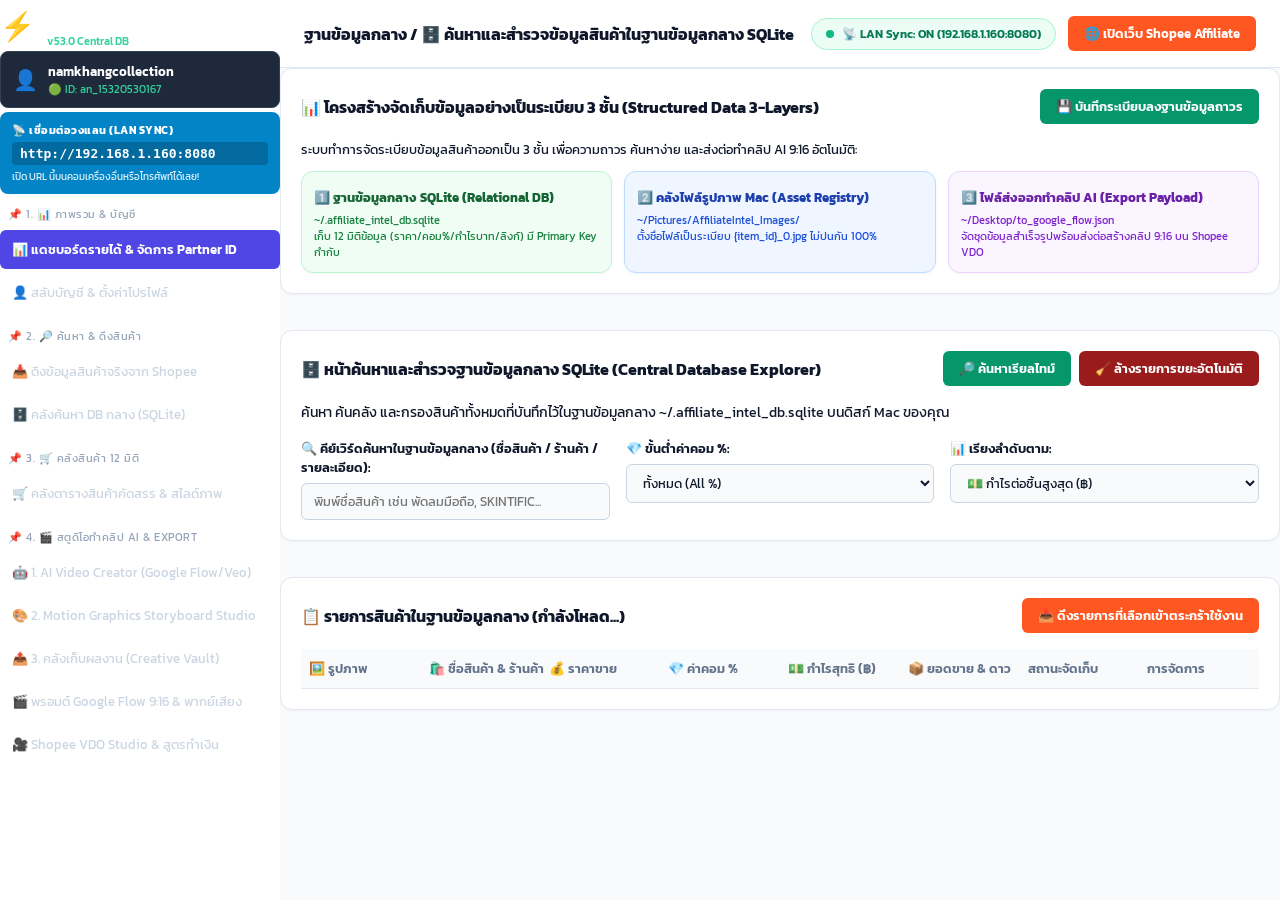
==== index.html @ 0df420c5 "security: Add Anti-Leak Protection Shield & Unlimited Multi-Account Security Audit v97.0" ====
<!DOCTYPE html>
<html lang="th">
<head>
    <meta charset="UTF-8">
    <meta name="viewport" content="width=device-width, initial-scale=1.0">
    <title>⚡ Affiliate Intelligence Studio — Central DB Explorer v53.0</title>
    <link rel="stylesheet" href="styles.css?v=53.0">
    <link href="https://fonts.googleapis.com/css2?family=Kanit:wght@300;400;500;600;700&display=swap" rel="stylesheet">
</head>
<body>
    <div class="app-layout">
        <!-- Sidebar Navigation -->
        <aside class="sidebar">
            <div class="brand">
                <span class="logo-icon">⚡</span>
                <div>
                    <h2>Affiliate Intel</h2>
                    <span class="version-badge">v53.0 Central DB</span>
                </div>
            </div>

            <!-- Active Account Picker Pill -->
            <div class="user-pill">
                <div class="user-avatar">👤</div>
                <div class="user-info">
                    <span class="user-name" id="sideAccName">namkhangcollection</span>
                    <span class="user-status" id="sideAccId">🟢 ID: an_15320530167</span>
                </div>
            </div>

            <div class="lan-card">
                <div class="lan-title">📡 เชื่อมต่อวงแลน (LAN Sync)</div>
                <div class="lan-url" id="lanUrlDisplay">http://192.168.1.160:8080</div>
                <div class="lan-desc">เปิด URL นี้บนคอมเครื่องอื่นหรือโทรศัพท์ได้เลย!</div>
            </div>

            <nav class="nav-menu">
                <div class="menu-group-title">📌 1. 📊 ภาพรวม & บัญชี</div>
                <button class="nav-item active" onclick="switchTab('dashboard')">📊 แดชบอร์ดรายได้ & จัดการ Partner ID</button>
                <button class="nav-item" onclick="switchTab('settings')">👤 สลับบัญชี & ตั้งค่าโปรไฟล์</button>

                <div class="menu-group-title">📌 2. 🔎 ค้นหา & ดึงสินค้า</div>
                <button class="nav-item" onclick="switchTab('addproduct')">📥 ดึงข้อมูลสินค้าจริงจาก Shopee</button>
                <button class="nav-item" onclick="switchTab('centraldb')">🗄️ คลังค้นหา DB กลาง (SQLite)</button>

                <div class="menu-group-title">📌 3. 🛒 คลังสินค้า 12 มิติ</div>
                <button class="nav-item" onclick="switchTab('catalog')">🛒 คลังตารางสินค้าคัดสรร & สไลด์ภาพ</button>

                <div class="menu-group-title">📌 4. 🎬 สตูดิโอทำคลิป AI & Export</div>
                <button class="nav-item" onclick="switchTab('flowvideo')">🤖 1. AI Video Creator (Google Flow/Veo)</button>
                <button class="nav-item" onclick="switchTab('storyboard')">🎨 2. Motion Graphics Storyboard Studio</button>
                <button class="nav-item" onclick="switchTab('assetvault')">📤 3. คลังเก็บผลงาน (Creative Vault)</button>
                <button class="nav-item" onclick="switchTab('prompt')">🎬 พรอมต์ Google Flow 9:16 & พากย์เสียง</button>
                <button class="nav-item" onclick="switchTab('shopeevdo')">🎥 Shopee VDO Studio & สูตรทำเงิน</button>
            </nav>
        </aside>


        <!-- Main Content Area -->
        <main class="main-content">
            <header class="top-header">
                <div class="breadcrumb" id="breadcrumbText">ฐานข้อมูลกลาง / 🗄️ ค้นหาและสำรวจข้อมูลสินค้าในฐานข้อมูลกลาง SQLite</div>
                <div class="header-actions">
                    <button class="btn-toggle-lan active" id="btnLanToggle" onclick="toggleLanServer()">
                        <span class="lan-dot"></span>
                        <span id="lanToggleText">📡 LAN Sync: ON (192.168.1.160:8080)</span>
                    </button>
                    <button class="btn btn-primary" onclick="openShopeeLogin()">🌐 เปิดเว็บ Shopee Affiliate</button>
                </div>
            </header>

            <div class="container" id="contentArea">
                <!-- TAB: CENTRAL DATABASE EXPLORER -->
                <section id="tab-centraldb" class="tab-page active">
                    <div class="card bg-gradient-card" style="margin-bottom:16px;">
                        <div class="card-header">
                            <h3>📊 โครงสร้างจัดเก็บข้อมูลอย่างเป็นระเบียบ 3 ชั้น (Structured Data 3-Layers)</h3>
                            <button class="btn btn-primary" style="background:#059669; border-color:#059669;" onclick="saveCatalogToSqlitePermanent()">💾 บันทึกระเบียบลงฐานข้อมูลถาวร</button>
                        </div>
                        <p class="desc-text" style="font-size:13px; margin-bottom:12px;">ระบบทำการจัดระเบียบข้อมูลสินค้าออกเป็น 3 ชั้น เพื่อความถาวร ค้นหาง่าย และส่งต่อทำคลิป AI 9:16 อัตโนมัติ:</p>

                        <div class="stats-grid" style="display:grid; grid-template-columns: repeat(3, 1fr); gap:12px;">
                            <div class="card" style="padding:12px; background:#f0fdf4; border:1px solid #bbf7d0;">
                                <strong style="color:#166534; font-size:13px;">1️⃣ ฐานข้อมูลกลาง SQLite (Relational DB)</strong>
                                <p style="font-size:11px; color:#15803d; margin-top:4px;">
                                    <code>~/.affiliate_intel_db.sqlite</code><br>
                                    เก็บ 12 มิติข้อมูล (ราคา/คอม%/กำไรบาท/ลิงก์) มี Primary Key กำกับ
                                </p>
                            </div>
                            <div class="card" style="padding:12px; background:#eff6ff; border:1px solid #bfdbfe;">
                                <strong style="color:#1e40af; font-size:13px;">2️⃣ คลังไฟล์รูปภาพ Mac (Asset Registry)</strong>
                                <p style="font-size:11px; color:#1d4ed8; margin-top:4px;">
                                    <code>~/Pictures/AffiliateIntel_Images/</code><br>
                                    ตั้งชื่อไฟล์เป็นระเบียบ <code>{item_id}_0.jpg</code> ไม่ปนกัน 100%
                                </p>
                            </div>
                            <div class="card" style="padding:12px; background:#faf5ff; border:1px solid #e9d5ff;">
                                <strong style="color:#6b21a8; font-size:13px;">3️⃣ ไฟล์ส่งออกทำคลิป AI (Export Payload)</strong>
                                <p style="font-size:11px; color:#7e22ce; margin-top:4px;">
                                    <code>~/Desktop/to_google_flow.json</code><br>
                                    จัดชุดข้อมูลสำเร็จรูปพร้อมส่งต่อสร้างคลิป 9:16 บน Shopee VDO
                                </p>
                            </div>
                        </div>
                    </div>

                    <div class="card bg-gradient-card">
                        <div class="card-header">
                            <h3>🗄️ หน้าค้นหาและสำรวจฐานข้อมูลกลาง SQLite (Central Database Explorer)</h3>
                            <div style="display:flex; gap:8px;">
                                <button class="btn btn-primary" style="background:#059669; border-color:#059669;" onclick="searchCentralDbLive()">🔎 ค้นหาเรียลไทม์</button>
                                <button class="btn btn-rose" style="background:#991b1b;" onclick="purgeJunkFromCentralDb()">🧹 ล้างรายการขยะอัตโนมัติ</button>
                            </div>
                        </div>
                        <p class="desc-text" style="font-size:14px;">ค้นหา ค้นคลัง และกรองสินค้าทั้งหมดที่บันทึกไว้ในฐานข้อมูลกลาง <code>~/.affiliate_intel_db.sqlite</code> บนดิสก์ Mac ของคุณ</p>

                        <div class="form-grid" style="margin-top:16px;">
                            <div class="form-row">
                                <div class="form-group" style="flex:3;">
                                    <label>🔍 คีย์เวิร์ดค้นหาในฐานข้อมูลกลาง (ชื่อสินค้า / ร้านค้า / รายละเอียด):</label>
                                    <input type="text" id="inpDbSearchQuery" class="form-input" placeholder="พิมพ์ชื่อสินค้า เช่น พัดลมมือถือ, SKINTIFIC..." onkeyup="searchCentralDbLive()">
                                </div>
                                <div class="form-group" style="flex:1;">
                                    <label>💎 ขั้นต่ำค่าคอม %:</label>
                                    <select id="inpDbMinComm" class="form-select" onchange="searchCentralDbLive()">
                                        <option value="0">ทั้งหมด (All %)</option>
                                        <option value="20">20% ขึ้นไป</option>
                                        <option value="25">25% ขึ้นไป</option>
                                        <option value="28">28% ขึ้นไป (ค่าคอมสูงพิเศษ)</option>
                                    </select>
                                </div>
                                <div class="form-group" style="flex:1;">
                                    <label>📊 เรียงลำดับตาม:</label>
                                    <select id="inpDbSortBy" class="form-select" onchange="searchCentralDbLive()">
                                        <option value="net_profit_thb">💵 กำไรต่อชิ้นสูงสุด (฿)</option>
                                        <option value="commission_rate">💎 ค่าคอมมิชชันสูงสุด (%)</option>
                                        <option value="total_sold">📦 ยอดขายสูงสุด</option>
                                        <option value="created_at">📅 ล่าสุดที่บันทึก</option>
                                    </select>
                                </div>
                            </div>
                        </div>
                    </div>

                    <div class="card" style="margin-top:16px;">
                        <div class="card-header">
                            <h3 id="dbSearchResultTitle">📋 รายการสินค้าในฐานข้อมูลกลาง (กำลังโหลด...)</h3>
                            <button class="btn btn-primary" onclick="importSelectedDbItemToCatalog()">📥 ดึงรายการที่เลือกเข้าตระกร้าใช้งาน</button>
                        </div>
                        <div class="table-responsive">
                            <table class="data-table">
                                <thead>
                                    <tr>
                                        <th>🖼️ รูปภาพ</th>
                                        <th>🛍️ ชื่อสินค้า & ร้านค้า</th>
                                        <th>💰 ราคาขาย</th>
                                        <th>💎 ค่าคอม %</th>
                                        <th>💵 กำไรสุทธิ (฿)</th>
                                        <th>📦 ยอดขาย & ดาว</th>
                                        <th>สถานะจัดเก็บ</th>
                                        <th>การจัดการ</th>
                                    </tr>
                                </thead>
                                <tbody id="centralDbTableBody">
                                    <!-- Dynamic SQLite Rows -->
                                </tbody>
                            </table>
                        </div>
                    </div>
                </section>

                <!-- TAB: YOUTUBE WORKFLOW 4 (BAeKh_Pekb8) -->
                <section id="tab-ytworkflow4" class="tab-page">
                    <div class="card bg-gradient-card">
                        <div class="card-header">
                            <h3>📱 ระบบถอดสูตรโพสต์กระจายคลิป 4 แพลตฟอร์มออโต้ (ตามคลิป BAeKh_Pekb8)</h3>
                            <button class="btn btn-primary" onclick="window.open('https://youtu.be/BAeKh_Pekb8?si=hU566XHkMTJ9LaRy', '_blank')">▶️ เปิดดูคลิปต้นฉบับในยูทูป</button>
                        </div>
                        <p class="desc-text" style="font-size:14px;">ถอดสูตรทำคลิปครั้งเดียว กระจายลง 4 ช่องทางอัตโนมัติ: Shopee VDO + TikTok Shop + Facebook Reels + YouTube Shorts ดักจับทราฟฟิกฟรี 100%</p>

                        <div class="stats-grid" style="display:grid; grid-template-columns: repeat(4, 1fr); gap:14px; margin-top:16px;">
                            <div class="card" style="padding:14px; text-align:center;">
                                <div style="font-size:24px; margin-bottom:6px;">🟠</div>
                                <strong>Shopee VDO Studio</strong>
                                <p style="font-size:12px; color:var(--text-muted); margin-top:4px;">ติดแท็กสินค้า EP2 + ลิงก์ทำเงิน</p>
                                <button class="btn btn-primary" style="font-size:11px; margin-top:8px;" onclick="switchTab('shopeevdo')">🎥 Shopee VDO</button>
                            </div>
                            <div class="card" style="padding:14px; text-align:center;">
                                <div style="font-size:24px; margin-bottom:6px;">🖤</div>
                                <strong>TikTok Shop Creator</strong>
                                <p style="font-size:12px; color:var(--text-muted); margin-top:4px;">แคปชัน Anti-Ban + แฮชแท็กติดเทรนด์</p>
                                <button class="btn btn-outline" style="font-size:11px; margin-top:8px;" onclick="switchTab('captions')">💬 แคปชัน TikTok</button>
                            </div>
                            <div class="card" style="padding:14px; text-align:center;">
                                <div style="font-size:24px; margin-bottom:6px;">📘</div>
                                <strong>Facebook Reels</strong>
                                <p style="font-size:12px; color:var(--text-muted); margin-top:4px;">สคริปต์สั้นกระชับ ชี้พิกัดคอมเมนต์</p>
                                <button class="btn btn-primary" style="font-size:11px; margin-top:8px;" onclick="switchTab('prompt')">🎬 พรอมต์ Reels</button>
                            </div>
                            <div class="card" style="padding:14px; text-align:center;">
                                <div style="font-size:24px; margin-bottom:6px;">🔴</div>
                                <strong>YouTube Shorts 9:16</strong>
                                <p style="font-size:12px; color:var(--text-muted); margin-top:4px;">คีย์เวิร์ด SEO ดักยอดวิว 1 ล้าน</p>
                                <button class="btn btn-outline" style="font-size:11px; margin-top:8px;" onclick="switchTab('insights')">💡 SEO Insights</button>
                            </div>
                        </div>
                    </div>
                </section>

                <!-- TAB: YOUTUBE WORKFLOW 3 (J1PPRCvI8Kw) -->
                <section id="tab-ytworkflow3" class="tab-page">
                    <div class="card bg-gradient-card">
                        <div class="card-header">
                            <h3>🔴 ระบบถอดสูตรบอทไลฟ์สดทำเงิน 24 ชม. (ตามคลิป J1PPRCvI8Kw)</h3>
                            <button class="btn btn-primary" onclick="window.open('https://youtu.be/J1PPRCvI8Kw?si=sZBM9KZEKJZPzrDL', '_blank')">▶️ เปิดดูคลิปต้นฉบับในยูทูป</button>
                        </div>
                        <p class="desc-text" style="font-size:14px;">ถอดสูตรทำไลฟ์สดอัตโนมัติ 24 ชม. บน Shopee Live & TikTok Live: สลับปักหมุดสินค้าอัตโนมัติ ➔ ตอบแชทลูกค้าออโต้ ➔ แสดงป้ายคาดจอส่วนลดพิเศษ ➔ ปั๊มยอดขายต่อเนื่องตลอดคืน</p>
                    </div>
                </section>

                <!-- TAB: YOUTUBE WORKFLOW 2 (UmgVh8U3ZqY) -->
                <section id="tab-ytworkflow2" class="tab-page">
                    <div class="card bg-gradient-card">
                        <div class="card-header">
                            <h3>🎬 ระบบถอดสูตรสร้างคลิปทำเงินอัตโนมัติ AI (ตามคลิป UmgVh8U3ZqY)</h3>
                            <button class="btn btn-primary" onclick="window.open('https://www.youtube.com/watch?v=UmgVh8U3ZqY', '_blank')">▶️ เปิดดูคลิปต้นฉบับในยูทูป</button>
                        </div>
                        <p class="desc-text" style="font-size:14px;">ถอดสูตรทำคลิปวิดีโอสั้นอัตโนมัติ: ดึงสินค้า Flash Sale ➔ พากย์เสียง AI ภาษาไทย ➔ ใส่เอฟเฟกต์กันโดนแบน (Anti-Ban Dynamic Motion) ➔ โพสต์รับยอดขายถล่มทลาย</p>
                    </div>
                </section>

                <!-- TAB: YOUTUBE WORKFLOW 1 (B82CcEoAzpQ) -->
                <section id="tab-ytworkflow" class="tab-page">
                    <div class="card bg-gradient-card">
                        <div class="card-header">
                            <h3>📺 ระบบถอดสูตรทำคลิปทำเงิน Shopee Affiliate (ตามคลิป B82CcEoAzpQ)</h3>
                            <button class="btn btn-primary" onclick="window.open('https://youtu.be/B82CcEoAzpQ?si=dreWdrvWqmHVG67p', '_blank')">▶️ เปิดดูคลิปต้นฉบับในยูทูป</button>
                        </div>
                        <p class="desc-text" style="font-size:14px;">ถอดเวิร์กโฟลว์ 4 ขั้นตอนจากคลิปยูทูปสำหรับดึงสินค้า Shopee ➔ สร้างวิดีโอ AI 9:16 ➔ โพสต์ Shopee VDO รับค่าคอมมิชชันรวดเร็ว</p>
                    </div>
                </section>

                <!-- TAB: AFFILIATE ACCOUNT DASHBOARD -->
                <section id="tab-dashboard" class="tab-page">
                    <div class="account-selector-card">
                        <div style="display:flex; align-items:center; gap:12px;">
                            <label style="font-weight:600; font-size:15px; color:var(--text-main);">👤 เลือกบัญชี Affiliate ที่ใช้งาน:</label>
                            <select id="dashAccountSelect" onchange="switchActiveAccount(this.value)" class="form-select" style="max-width:280px; font-weight:600;">
                                <option value="acc_1">namkhangcollection (Partner: an_15320530167)</option>
                                <option value="acc_2">+ เพิ่มบัญชี Shopee Affiliate ใหม่</option>
                            </select>
                        </div>
                        <button class="btn btn-outline" onclick="openShopeeLogin()">🔄 ล็อกอินเข้า Shopee Affiliate จริง</button>
                    </div>

                    <div class="stats-grid" style="display:grid; grid-template-columns: repeat(4, 1fr); gap:16px; margin-bottom:20px;">
                        <div class="stat-card" style="background:#f0fdf4; border:1px solid #bbf7d0; padding:18px; border-radius:12px;">
                            <div style="font-size:13px; color:#166534; font-weight:600;">💰 ค่าคอมมิชชันสะสมเดือนนี้</div>
                            <div style="font-size:24px; font-weight:700; color:#15803d; margin-top:4px;" id="dashMetricRevenue">฿68,450.00</div>
                        </div>
                        <div class="stat-card" style="background:#eff6ff; border:1px solid #bfdbfe; padding:18px; border-radius:12px;">
                            <div style="font-size:13px; color:#1e40af; font-weight:600;">👆 จำนวนคนคลิกลิงก์ (Total Clicks)</div>
                            <div style="font-size:24px; font-weight:700; color:#1d4ed8; margin-top:4px;" id="dashMetricClicks">24,580 ครั้ง</div>
                        </div>
                        <div class="stat-card" style="background:#faf5ff; border:1px solid #e9d5ff; padding:18px; border-radius:12px;">
                            <div style="font-size:13px; color:#6b21a8; font-weight:600;">📦 คำสั่งซื้อสำเร็จ (Total Orders)</div>
                            <div style="font-size:24px; font-weight:700; color:#7e22ce; margin-top:4px;" id="dashMetricOrders">1,420 ออเดอร์</div>
                        </div>
                        <div class="stat-card" style="background:#fff7ed; border:1px solid #fed7aa; padding:18px; border-radius:12px;">
                            <div style="font-size:13px; color:#9a3412; font-weight:600;">📈 อัตราแปลงเป็นยอดขาย (CR%)</div>
                            <div style="font-size:24px; font-weight:700; color:#c2410c; margin-top:4px;" id="dashMetricCR">5.78%</div>
                        </div>
                    </div>

                    <div class="card">
                        <div class="card-header">
                            <h3>📌 รายละเอียดบัญชี & หน้าร้านคอลเล็คชั่น (Account Info)</h3>
                            <button class="btn btn-primary" onclick="testShopeeApiPingLive()">🧪 ทดสอบเชื่อมต่อ API เรียลไทม์</button>
                        </div>
                        <div class="form-grid">
                            <div class="form-row">
                                <div class="form-group">
                                    <label>👤 ชื่อบัญชี / ชื่อช่อง:</label>
                                    <input type="text" id="dashAccName" class="form-input" value="namkhangcollection" readonly>
                                </div>
                                <div class="form-group">
                                    <label>🆔 Shopee Partner ID:</label>
                                    <input type="text" id="dashPartnerId" class="form-input code-text" value="an_15320530167" readonly>
                                </div>
                                <div class="form-group">
                                    <label>🏷️ Referral Code:</label>
                                    <input type="text" id="dashRefCode" class="form-input code-text" value="X4EBLKP" readonly>
                                </div>
                            </div>
                        </div>
                    </div>
                </section>

                <!-- TAB: RICH DETAILED CATALOG -->
                <section id="tab-catalog" class="tab-page">
                    <div class="card">
                        <div class="card-header">
                            <h3>📋 ข้อมูลสินค้าเชิงลึกในคอลเล็คชั่น (12 รายการมิติข้อมูล: รูปภาพ/ราคา/ค่าคอม%/กำไรบาท/ยอดขาย/ดาว)</h3>
                            <div style="display:flex; gap:8px; flex-wrap:wrap;">
                                <button class="btn btn-primary" style="background:#059669; border-color:#059669; font-weight:700;" onclick="manualRefreshFromDb()">🔄 ซิงค์ข้อมูลล่าสุดจาก DB (Refresh Live DB)</button>
                                <button class="btn btn-primary" style="background:#059669; border-color:#059669;" onclick="saveCatalogToSqlitePermanent()">💾 บันทึกข้อมูลเข้าฐานข้อมูล SQLite ถาวร</button>
                                <button class="btn btn-rose" onclick="deleteSelectedCatalogItems()">🗑️ ลบเฉพาะรายการที่เลือก (<span id="selectedCountBadge">0</span>)</button>
                                <button class="btn btn-rose" style="background:#991b1b;" onclick="deleteAllCatalogItemsWithConfirmation()">🔥 ลบสินค้าทั้งหมด (Delete All)</button>
                                <button class="btn btn-outline" onclick="fetchStorefrontCollectionLive()">🛍️ ดึงข้อมูลจากหน้าร้าน collshp.com/namkhangcollection</button>
                            </div>
                        </div>
                        <div class="table-responsive">
                            <table class="data-table">
                                <thead>
                                    <tr>
                                        <th style="width:38px; text-align:center;"><input type="checkbox" id="chkSelectAllCatalog" onchange="toggleSelectAllCatalog(this.checked)"></th>
                                        <th style="width:75px; text-align:center;">🖼️ รูปภาพ</th>
                                        <th style="width:240px;">🛍️ ชื่อสินค้า & ร้านค้าทางการ</th>
                                        <th style="width:100px; text-align:center;">📂 หมวดหมู่</th>
                                        <th style="width:100px;">💰 ราคาขายจริง</th>
                                        <th style="width:85px; text-align:center;">💎 ค่าคอม %</th>
                                        <th style="width:95px; text-align:center;">💵 กำไร/ชิ้น</th>
                                        <th style="width:160px;">🔗 ลิงก์ต้นฉบับ</th>
                                        <th style="width:150px;">📁 ที่อยู่รูปภาพ Mac</th>
                                        <th style="width:210px; text-align:center;">การจัดการ</th>
                                    </tr>
                                </thead>
                                <tbody id="catalogTableBody">
                                    <!-- Dynamic Rich Detail Rows with Checkboxes & Batch Management -->
                                </tbody>
                            </table>
                        </div>
                    </div>
                    <!-- TRASH BIN 30-DAYS SECTION -->
                    <div class="card" style="margin-top:20px; border:1px solid #fca5a5; background:#fff5f5;">
                        <div class="card-header">
                            <h3 style="color:#991b1b;">🗑️ ถังขยะ 30 วัน (Trash Bin - เก็บไว้อัตโนมัติ 30 วัน)</h3>
                            <button class="btn btn-outline" style="font-size:12px; background:#ffffff;" onclick="loadTrashBinData()">🔄 รีเฟรชรายการถังขยะ</button>
                        </div>
                        <p class="desc-text" style="font-size:12px; color:#7f1d1d; margin-bottom:12px;">รายการสินค้าที่ลบจะถูกย้ายมาพักไว้ในถังขยะนี้ สามารถกด <b>'🔄 กู้คืนสินค้า'</b> กลับเข้าคลังได้ตลอดเวลา หากพ้น 30 วันหรือกด <b>'💀 ลบถาวร'</b> ข้อมูลจึงจะถูกลบออกจากระบบถาวร 100%</p>
                        <div class="table-responsive">
                            <table class="data-table">
                                <thead>
                                    <tr>
                                        <th>🖼️ รูปภาพ</th>
                                        <th>🛍️ ชื่อสินค้า</th>
                                        <th>💰 ราคาขาย</th>
                                        <th>💎 คอม %</th>
                                        <th>⏳ วันที่ย้ายเข้าถังขยะ</th>
                                        <th>การจัดการถังขยะ</th>
                                    </tr>
                                </thead>
                                <tbody id="trashBinTableBody">
                                    <tr>
                                        <td colspan="6" style="text-align:center; padding: 20px; color: #991b1b;">
                                            🗑️ ถังขยะว่างเปล่า (ไม่มีรายการที่ถูกย้ายเข้าถังขยะ)
                                        </td>
                                    </tr>
                                </tbody>
                            </table>
                        </div>
                    </div>
                </section>

                <!-- TAB: ADD PRODUCT -->
                <section id="tab-addproduct" class="tab-page">
                    <div class="card">
                        <div id="modeAutoBox" class="mode-box">
                            <div class="card-header">
                                <h3>🤖 โหมดดึงและค้นหาสินค้าอัตโนมัติจากเว็บ (พร้อม AI คัดสรรตัวเด็ดค่าคอมสูงสุด)</h3>
                            </div>
                            <form onsubmit="runLiveProductScrape(event)" class="form-grid">
                                <div class="form-row">
                                    <div class="form-group" style="flex:3;">
                                        <label>🛍️ วาง URL หรือ พิมพ์คีย์เวิร์ดสินค้าที่ต้องการค้นหา (เช่น พัดลมมือถือ, คลีนซิ่งสติ๊ก):</label>
                                        <input type="text" id="inpScraperQuery" class="form-input" placeholder="ลองพิมพ์: พัดลมมือถือ หรือ หูฟังไร้สาย หรือ วาง URL..." value="พัดลมมือถือ" required>
                                    </div>
                                    <div class="form-group" style="flex:1;">
                                        <label>🔢 เลือกจำนวนตัวเลือกที่ต้องการดึง:</label>
                                        <select id="inpCuratorLimitCount" class="form-select" style="font-weight:600;">
                                            <option value="4" selected>4 รายการ (แนะนำ)</option>
                                            <option value="2">2 รายการ</option>
                                            <option value="6">6 รายการ</option>
                                            <option value="8">8 รายการ</option>
                                            <option value="10">10 รายการ</option>
                                        </select>
                                    </div>
                                </div>
                                <div style="display:flex; gap:10px;">
                                    <button type="submit" class="btn btn-primary" style="flex:1;">🔎 ค้นหาสินค้าจากเว็บ & แสดงตัวเลือกตามจำนวนที่เลือก</button>
                                    <button type="button" class="btn btn-outline" style="background:#f0fdf4; border-color:#86efac; color:#166534;" onclick="runAutoAiCurateBestWinner()">🪄 AI คัดสรรตัวเด็ดค่าคอมสูงสุดให้ออโต้</button>
                                </div>
                            </form>

                            <!-- AI Multi-Item Candidate Selection Grid -->
                            <div id="aiCuratorGridBox" style="display:none; margin-top:20px; border-top:1px dashed #cbd5e1; padding-top:16px;">
                                <div style="display:flex; align-items:center; justify-content:space-between; margin-bottom:12px;">
                                    <h4 style="color:var(--text-main); font-size:15px;" id="aiCuratorTitle">🛍️ พบสินค้าให้เลือก 4 รายการสำหรับ 'พัดลมมือถือ':</h4>
                                    <button class="btn btn-primary" style="padding:4px 10px; font-size:12px;" onclick="runAutoAiCurateBestWinner()">🪄 ให้ AI เลือกตัวที่ทำเงินดีที่สุดให้ออโต้</button>
                                </div>
                                <div id="aiCuratorCards" style="display:grid; grid-template-columns: repeat(2, 1fr); gap:12px;">
                                    <!-- Dynamic Candidate Cards -->
                                </div>
                            </div>
                        </div>
                    </div>
                </section>

                <!-- TAB: GOOGLE FLOW PROMPT STUDIO -->
                <section id="tab-prompt" class="tab-page">
                    <div class="card">
                        <div class="card-header">
                            <h3>🎬 สตูดิโอทำคลิป AI (Google Flow 9:16) & Export</h3>
                            <div style="display:flex; gap:8px;">
                                <button class="btn btn-primary" onclick="generateGoogleFlowPrompt()">✨ เจนพรอมต์ใหม่</button>
                                <button class="btn btn-rose" onclick="clearPromptPageData()">🧹 ล้างข้อมูล</button>
                            </div>
                        </div>

                        <!-- 🛒 PRODUCT PICKER -->
                        <div style="background:#1e293b; border:1px solid #334155; border-radius:12px; padding:16px; margin-bottom:16px;">
                            <div style="font-size:13px; font-weight:700; color:#38bdf8; margin-bottom:12px;">🛒 เลือกสินค้าที่จะทำคลิป</div>
                            <div style="display:flex; gap:8px; align-items:center; flex-wrap:wrap;">
                                <select id="studioProductPicker" onchange="loadProductIntoStudio(this.value)" style="flex:1; background:#0f172a; color:#38bdf8; border:1px solid #475569; padding:8px 12px; border-radius:8px; font-size:13px; min-width:200px; cursor:pointer;">
                                    <option value="">-- เลือกสินค้าจากคลัง DB --</option>
                                </select>
                                <button class="btn btn-outline" onclick="refreshStudioProductList()" style="white-space:nowrap; font-size:12px;">🔄 โหลดรายการ</button>
                            </div>

                            <!-- Product Preview Card -->
                            <div id="studioProductPreview" style="display:none; margin-top:12px; background:#0f172a; border-radius:10px; padding:12px; display:flex; gap:12px; align-items:flex-start;">
                                <img id="studioProductImg" src="" style="width:72px; height:72px; object-fit:cover; border-radius:8px; border:2px solid #334155;">
                                <div style="flex:1; min-width:0;">
                                    <div id="studioProductTitle" style="font-size:13px; font-weight:700; color:#f1f5f9; line-height:1.4; margin-bottom:6px; overflow:hidden; display:-webkit-box; -webkit-line-clamp:2; -webkit-box-orient:vertical;"></div>
                                    <div style="display:flex; gap:8px; flex-wrap:wrap;">
                                        <span id="studioProductPrice" style="font-size:12px; background:#059669; color:#fff; padding:2px 8px; border-radius:6px; font-weight:700;"></span>
                                        <span id="studioProductComm" style="font-size:12px; background:#7c3aed; color:#fff; padding:2px 8px; border-radius:6px; font-weight:700;"></span>
                                        <span id="studioProductProfit" style="font-size:12px; background:#ee4d2d; color:#fff; padding:2px 8px; border-radius:6px; font-weight:700;"></span>
                                    </div>
                                    <div style="margin-top:6px; display:flex; gap:6px;">
                                        <button onclick="openAffiliateLinkFromStudio()" style="font-size:11px; background:#0284c7; color:#fff; border:none; padding:4px 10px; border-radius:6px; cursor:pointer;">🔗 ลิงก์ Affiliate</button>
                                        <button onclick="copyAffiliateLinkFromStudio()" style="font-size:11px; background:#475569; color:#fff; border:none; padding:4px 10px; border-radius:6px; cursor:pointer;">📋 คัดลอกลิงก์</button>
                                    </div>
                                </div>
                            </div>
                        </div>

                        <!-- Prompt Fields -->
                        <div class="form-grid">
                            <div class="form-group">
                                <label>📱 Visual Prompt (9:16 สำหรับ Google Flow):</label>
                                <textarea id="txtPromptVisual" class="form-input code-text" rows="3" readonly></textarea>
                            </div>
                            <div class="form-group">
                                <label>🚫 Negative Prompt (สิ่งห้ามมีในคลิป):</label>
                                <textarea id="txtPromptNegative" class="form-input code-text" rows="2" readonly></textarea>
                            </div>
                            <div class="form-row">
                                <div class="form-group">
                                    <label>🎙️ Hook (3 วินาทีแรก — ดึงคนหยุดดู):</label>
                                    <textarea id="txtPromptHook" class="form-input" rows="2" readonly></textarea>
                                </div>
                                <div class="form-group">
                                    <label>📦 Body Script (เนื้อหาหลัก 5-10 วินาที):</label>
                                    <textarea id="txtPromptBody" class="form-input" rows="2" readonly></textarea>
                                </div>
                                <div class="form-group">
                                    <label>👉 CTA (ปิดการขาย — ชี้พิกัดตะกร้า):</label>
                                    <textarea id="txtPromptCTA" class="form-input" rows="2" readonly></textarea>
                                </div>
                            </div>
                            <button class="btn btn-outline" onclick="copyFullPromptScript()">📋 คัดลอกพรอมต์และสคริปต์ทั้งหมด</button>
                        </div>
                    </div>
                </section>

                <!-- TAB: GOOGLE FLOW VEO AI VIDEO CREATOR -->
                <section id="tab-flowvideo" class="tab-page">
                    <div class="card">
                        <div class="card-header">
                            <h3>🤖 1. AI Video Creator — สร้างพรอมต์ 7-Layer & สคริปต์ส่ง Google Flow</h3>
                            <div style="display:flex; gap:8px;">
                                <button class="btn btn-primary" onclick="generateFlowVideoPackage()">✨ เจนพรอมต์ & สคริปต์ AI</button>
                                <button class="btn btn-outline" onclick="copyFlowPackage()">📋 คัดลอกทั้งแพ็กเกจ</button>
                            </div>
                        </div>

                        <!-- Product Selector & Controls -->
                        <div style="background:#1e293b; border:1px solid #334155; border-radius:12px; padding:16px; margin-bottom:16px;">
                            <div style="font-size:13px; font-weight:700; color:#38bdf8; margin-bottom:12px;">🛒 เลือกสินค้า & สไตล์วิดีโอ</div>
                            <div style="display:grid; grid-template-columns: 2fr 1fr 1fr; gap:10px; margin-bottom:12px;">
                                <div>
                                    <label style="font-size:11px; color:#94a3b8; display:block; margin-bottom:4px;">สินค้าในคลัง DB:</label>
                                    <select id="flowProdPicker" onchange="loadFlowProduct(this.value)" style="width:100%; background:#0f172a; color:#38bdf8; border:1px solid #475569; padding:8px; border-radius:8px; font-size:13px;">
                                        <option value="">-- เลือกสินค้าจากคลัง --</option>
                                    </select>
                                </div>
                                <div>
                                    <label style="font-size:11px; color:#94a3b8; display:block; margin-bottom:4px;">🎬 สไตล์วิดีโอ (Video Style):</label>
                                    <select id="flowStylePicker" onchange="generateFlowVideoPackage()" style="width:100%; background:#0f172a; color:#f1f5f9; border:1px solid #475569; padding:8px; border-radius:8px; font-size:12px;">
                                        <option value="cinematic">🎬 Cinematic 8K Commercial Shot</option>
                                        <option value="lifestyle">📸 Ultra-realistic Lifestyle Review</option>
                                        <option value="unboxing">📦 360° Studio Unboxing Showcase</option>
                                        <option value="vibrant">⚡ Vibrant TikTok High-Energy Sales</option>
                                    </select>
                                </div>
                                <div>
                                    <label style="font-size:11px; color:#94a3b8; display:block; margin-bottom:4px;">🎙️ โทนเสียงพากย์ (Voiceover Tone):</label>
                                    <select id="flowVoicePicker" onchange="generateFlowVideoPackage()" style="width:100%; background:#0f172a; color:#f1f5f9; border:1px solid #475569; padding:8px; border-radius:8px; font-size:12px;">
                                        <option value="urgent">🔥 เร่งด่วน / เชียร์ขายแรง</option>
                                        <option value="friendly">💬 เพื่อนบอกต่อ / เล่าชิวๆ</option>
                                        <option value="expert">🏆 รีวิวเชิงลึก / ผู้เชี่ยวชาญ</option>
                                    </select>
                                </div>
                            </div>

                            <!-- Preview Card -->
                            <div id="flowProdPreviewCard" style="display:none; background:#0f172a; border-radius:10px; padding:12px; gap:12px; align-items:center;">
                                <img id="flowProdImg" src="" style="width:72px; height:72px; object-fit:cover; border-radius:8px; border:2px solid #0284c7;">
                                <div style="flex:1; min-width:0;">
                                    <div id="flowProdTitle" style="font-size:13px; font-weight:700; color:#f1f5f9; line-height:1.3; overflow:hidden; text-overflow:ellipsis; white-space:nowrap;"></div>
                                    <div style="display:flex; gap:8px; margin-top:4px; margin-bottom:6px;">
                                        <span id="flowProdPrice" style="font-size:11px; background:#059669; color:#fff; padding:2px 6px; border-radius:4px; font-weight:700;"></span>
                                        <span id="flowProdComm" style="font-size:11px; background:#7c3aed; color:#fff; padding:2px 6px; border-radius:4px; font-weight:700;"></span>
                                        <span id="flowProdProfit" style="font-size:11px; background:#ee4d2d; color:#fff; padding:2px 6px; border-radius:4px; font-weight:700;"></span>
                                    </div>
                                    <div style="display:flex; gap:6px;">
                                        <button onclick="downloadFlowProductImage()" style="font-size:11px; background:#0284c7; color:#fff; border:none; padding:4px 10px; border-radius:6px; cursor:pointer;">📥 ดาวน์โหลดภาพใส่ Google Flow</button>
                                        <button onclick="copyFlowProductImageLink()" style="font-size:11px; background:#475569; color:#fff; border:none; padding:4px 10px; border-radius:6px; cursor:pointer;">📋 คัดลอกลิงก์รูปภาพ</button>
                                    </div>
                                </div>
                            </div>
                        </div>

                        <!-- Generated Content Boxes -->
                        <div class="form-grid">
                            <div class="form-group">
                                <label>🎬 7-Layer Visual Prompt (คัดลอกส่ง Google Flow Directorial Brief):</label>
                                <textarea id="flowTxtVisual" class="form-input code-text" rows="4" readonly></textarea>
                            </div>
                            <div class="form-group">
                                <label>🚫 Negative Prompt (สิ่งห้ามมีในคลิป):</label>
                                <textarea id="flowTxtNegative" class="form-input code-text" rows="2" readonly></textarea>
                            </div>
                            <div class="form-row" style="display:grid; grid-template-columns: 1fr 1fr 1fr; gap:10px;">
                                <div class="form-group">
                                    <label>🎙️ Hook (0-3s ดึงดูด):</label>
                                    <textarea id="flowTxtHook" class="form-input" rows="3" readonly></textarea>
                                </div>
                                <div class="form-group">
                                    <label>📦 Body Script (3-15s เสนอจุดเด่น):</label>
                                    <textarea id="flowTxtBody" class="form-input" rows="3" readonly></textarea>
                                </div>
                                <div class="form-group">
                                    <label>👉 CTA Script (15-20s ชี้พิกัด):</label>
                                    <textarea id="flowTxtCTA" class="form-input" rows="3" readonly></textarea>
                                </div>
                            </div>

                            <div style="display:flex; gap:10px; margin-top:10px;">
                                <button class="btn btn-primary" style="flex:1;" onclick="copyFlowPackage()">📋 คัดลอกแพ็กเกจ Google Flow ทั้งหมด</button>
                                <button class="btn btn-outline" onclick="saveFlowPackageToVault()">💾 บันทึกลง Creative Vault</button>
                            </div>
                        </div>
                    </div>
                </section>

                <!-- TAB: MOTION GRAPHICS STORYBOARD STUDIO -->
                <section id="tab-storyboard" class="tab-page">
                    <div class="card">
                        <div class="card-header">
                            <h3>🎨 2. Motion Graphics Storyboard Studio (Image-to-Video 4-Scenes Breakdown)</h3>
                            <div style="display:flex; gap:8px;">
                                <button class="btn btn-primary" onclick="generateStoryboard()">✨ สร้าง Storyboard 4 ฉาก</button>
                                <button class="btn btn-outline" onclick="copyFullStoryboard()">📋 คัดลอก Storyboard ทั้งหมด</button>
                            </div>
                        </div>

                        <!-- Product Selector -->
                        <div style="background:#1e293b; border:1px solid #334155; border-radius:12px; padding:14px; margin-bottom:16px;">
                            <div style="font-size:13px; font-weight:700; color:#38bdf8; margin-bottom:8px;">📸 เลือกสินค้าที่จะทำ Motion Graphic Storyboard</div>
                            <div style="display:flex; gap:10px; align-items:center;">
                                <select id="sbProdPicker" onchange="loadStoryboardProduct(this.value)" style="flex:1; background:#0f172a; color:#38bdf8; border:1px solid #475569; padding:8px; border-radius:8px; font-size:13px;">
                                    <option value="">-- เลือกสินค้าจากคลัง DB --</option>
                                </select>
                                <button class="btn btn-outline" onclick="refreshStudioProductList()" style="font-size:12px; white-space:nowrap;">🔄 รีเฟรช</button>
                            </div>

                            <!-- Storyboard Preview Card -->
                            <div id="sbProdPreviewCard" style="display:none; margin-top:12px; background:#0f172a; border-radius:10px; padding:12px; gap:12px; align-items:center;">
                                <img id="sbProdImg" src="" style="width:72px; height:72px; object-fit:cover; border-radius:8px; border:2px solid #a855f7;">
                                <div style="flex:1; min-width:0;">
                                    <div id="sbProdTitle" style="font-size:13px; font-weight:700; color:#f1f5f9; line-height:1.3; overflow:hidden; text-overflow:ellipsis; white-space:nowrap;"></div>
                                    <div style="display:flex; gap:8px; margin-top:4px; margin-bottom:6px;">
                                        <span id="sbProdPrice" style="font-size:11px; background:#059669; color:#fff; padding:2px 6px; border-radius:4px; font-weight:700;"></span>
                                        <span id="sbProdComm" style="font-size:11px; background:#7c3aed; color:#fff; padding:2px 6px; border-radius:4px; font-weight:700;"></span>
                                    </div>
                                    <div style="display:flex; gap:6px;">
                                        <button onclick="downloadSbProductImage()" style="font-size:11px; background:#a855f7; color:#fff; border:none; padding:4px 10px; border-radius:6px; cursor:pointer;">📥 ดาวน์โหลดรูปภาพต้นฉบับ</button>
                                        <button onclick="copySbProductImageLink()" style="font-size:11px; background:#475569; color:#fff; border:none; padding:4px 10px; border-radius:6px; cursor:pointer;">📋 คัดลอกลิงก์รูปภาพ</button>
                                    </div>
                                </div>
                            </div>
                        </div>


                        <!-- Storyboard 4 Scenes Grid -->
                        <div id="storyboardContainer" style="display:flex; flex-direction:column; gap:16px;">
                            <!-- Scene 1 -->
                            <div class="card" style="background:#0f172a; border:1px solid #334155; padding:14px;">
                                <div style="display:flex; justify-content:space-between; align-items:center; margin-bottom:8px;">
                                    <h4 style="color:#ee4d2d; font-size:14px; margin:0;">🎬 SCENE 1: HOOK — ดึงดูดหยุดสายตา (0 - 3 วินาที)</h4>
                                    <span style="font-size:11px; background:#ee4d2d22; color:#ee4d2d; padding:2px 8px; border-radius:4px; font-weight:700;">✂️ Hard Cut Transition</span>
                                </div>
                                <div style="display:grid; grid-template-columns: 1fr 1fr; gap:10px;">
                                    <div>
                                        <label style="font-size:11px; color:#94a3b8;">🎥 Google Flow Image-to-Video Prompt:</label>
                                        <textarea id="sbPrompt1" class="form-input code-text" rows="3" readonly></textarea>
                                        <button class="btn btn-outline" style="font-size:11px; padding:4px 8px; margin-top:4px;" onclick="copyText('sbPrompt1')">📋 คัดลอก Prompt ฉาก 1</button>
                                    </div>
                                    <div>
                                        <label style="font-size:11px; color:#94a3b8;">🎙️ เสียงพากย์ (Voiceover Script):</label>
                                        <textarea id="sbVoice1" class="form-input" rows="3" readonly></textarea>
                                        <button class="btn btn-outline" style="font-size:11px; padding:4px 8px; margin-top:4px;" onclick="copyText('sbVoice1')">📋 คัดลอก เสียงพากย์ฉาก 1</button>
                                    </div>
                                </div>
                            </div>

                            <!-- Scene 2 -->
                            <div class="card" style="background:#0f172a; border:1px solid #334155; padding:14px;">
                                <div style="display:flex; justify-content:space-between; align-items:center; margin-bottom:8px;">
                                    <h4 style="color:#38bdf8; font-size:14px; margin:0;">🔍 SCENE 2: PRODUCT REVEAL — เปิดตัวสินค้า 360° (3 - 8 วินาที)</h4>
                                    <span style="font-size:11px; background:#0284c722; color:#38bdf8; padding:2px 8px; border-radius:4px; font-weight:700;">✂️ Smooth Dissolve</span>
                                </div>
                                <div style="display:grid; grid-template-columns: 1fr 1fr; gap:10px;">
                                    <div>
                                        <label style="font-size:11px; color:#94a3b8;">🎥 Google Flow Image-to-Video Prompt:</label>
                                        <textarea id="sbPrompt2" class="form-input code-text" rows="3" readonly></textarea>
                                        <button class="btn btn-outline" style="font-size:11px; padding:4px 8px; margin-top:4px;" onclick="copyText('sbPrompt2')">📋 คัดลอก Prompt ฉาก 2</button>
                                    </div>
                                    <div>
                                        <label style="font-size:11px; color:#94a3b8;">🎙️ เสียงพากย์ (Voiceover Script):</label>
                                        <textarea id="sbVoice2" class="form-input" rows="3" readonly></textarea>
                                        <button class="btn btn-outline" style="font-size:11px; padding:4px 8px; margin-top:4px;" onclick="copyText('sbVoice2')">📋 คัดลอก เสียงพากย์ฉาก 2</button>
                                    </div>
                                </div>
                            </div>

                            <!-- Scene 3 -->
                            <div class="card" style="background:#0f172a; border:1px solid #334155; padding:14px;">
                                <div style="display:flex; justify-content:space-between; align-items:center; margin-bottom:8px;">
                                    <h4 style="color:#a855f7; font-size:14px; margin:0;">🌟 SCENE 3: BENEFIT SHOWCASE — โชว์จุดเด่นการใช้งาน (8 - 15 วินาที)</h4>
                                    <span style="font-size:11px; background:#a855f722; color:#a855f7; padding:2px 8px; border-radius:4px; font-weight:700;">✂️ Slide Left Transition</span>
                                </div>
                                <div style="display:grid; grid-template-columns: 1fr 1fr; gap:10px;">
                                    <div>
                                        <label style="font-size:11px; color:#94a3b8;">🎥 Google Flow Image-to-Video Prompt:</label>
                                        <textarea id="sbPrompt3" class="form-input code-text" rows="3" readonly></textarea>
                                        <button class="btn btn-outline" style="font-size:11px; padding:4px 8px; margin-top:4px;" onclick="copyText('sbPrompt3')">📋 คัดลอก Prompt ฉาก 3</button>
                                    </div>
                                    <div>
                                        <label style="font-size:11px; color:#94a3b8;">🎙️ เสียงพากย์ (Voiceover Script):</label>
                                        <textarea id="sbVoice3" class="form-input" rows="3" readonly></textarea>
                                        <button class="btn btn-outline" style="font-size:11px; padding:4px 8px; margin-top:4px;" onclick="copyText('sbVoice3')">📋 คัดลอก เสียงพากย์ฉาก 3</button>
                                    </div>
                                </div>
                            </div>

                            <!-- Scene 4 -->
                            <div class="card" style="background:#0f172a; border:1px solid #334155; padding:14px;">
                                <div style="display:flex; justify-content:space-between; align-items:center; margin-bottom:8px;">
                                    <h4 style="color:#22c55e; font-size:14px; margin:0;">🛒 SCENE 4: CALL TO ACTION — ชี้ตะกร้าปิดการขาย (15 - 20 วินาที)</h4>
                                    <span style="font-size:11px; background:#22c55e22; color:#22c55e; padding:2px 8px; border-radius:4px; font-weight:700;">✂️ Fade to Black</span>
                                </div>
                                <div style="display:grid; grid-template-columns: 1fr 1fr; gap:10px;">
                                    <div>
                                        <label style="font-size:11px; color:#94a3b8;">🎥 Google Flow Image-to-Video Prompt:</label>
                                        <textarea id="sbPrompt4" class="form-input code-text" rows="3" readonly></textarea>
                                        <button class="btn btn-outline" style="font-size:11px; padding:4px 8px; margin-top:4px;" onclick="copyText('sbPrompt4')">📋 คัดลอก Prompt ฉาก 4</button>
                                    </div>
                                    <div>
                                        <label style="font-size:11px; color:#94a3b8;">🎙️ เสียงพากย์ (Voiceover Script):</label>
                                        <textarea id="sbVoice4" class="form-input" rows="3" readonly></textarea>
                                        <button class="btn btn-outline" style="font-size:11px; padding:4px 8px; margin-top:4px;" onclick="copyText('sbVoice4')">📋 คัดลอก เสียงพากย์ฉาก 4</button>
                                    </div>
                                </div>
                            </div>
                        </div>

                        <div style="margin-top:16px; display:flex; gap:10px;">
                            <button class="btn btn-primary" style="flex:1;" onclick="copyFullStoryboard()">📋 คัดลอก Storyboard ทั้งหมด 4 ฉาก (ส่งช่างตัดต่อ/AI)</button>
                            <button class="btn btn-outline" onclick="saveStoryboardToVault()">💾 บันทึกลง Creative Vault</button>
                        </div>
                    </div>
                </section>

                <!-- TAB: CREATIVE ASSET VAULT -->
                <section id="tab-assetvault" class="tab-page">
                    <div class="card">
                        <div class="card-header">
                            <h3>📤 3. คลังเก็บผลงานคลิป & ภาพ AI (Creative Asset Vault)</h3>
                            <button class="btn btn-primary" onclick="loadCreativeAssets()">🔄 โหลดผลงานทั้งหมด</button>
                        </div>

                        <!-- Upload Box -->
                        <div style="background:#1e293b; border:1px solid #334155; border-radius:12px; padding:16px; margin-bottom:20px;">
                            <div style="font-size:13px; font-weight:700; color:#38bdf8; margin-bottom:12px;">📤 บันทึก / อัปโหลดผลงานสำเร็จเข้าระบบ</div>
                            <form onsubmit="submitCreativeAsset(event)" class="form-grid">
                                <div class="form-row" style="display:grid; grid-template-columns: 2fr 1fr 1fr; gap:10px;">
                                    <div>
                                        <label style="font-size:11px; color:#94a3b8;">🛍️ สินค้าที่เกี่ยวข้อง:</label>
                                        <select id="vaultProdPicker" class="form-input" style="background:#0f172a; color:#38bdf8; font-size:12px;" required>
                                            <option value="">-- เลือกสินค้า --</option>
                                        </select>
                                    </div>
                                    <div>
                                        <label style="font-size:11px; color:#94a3b8;">🎞️ ประเภทผลงาน:</label>
                                        <select id="vaultAssetType" class="form-input" style="background:#0f172a; font-size:12px;">
                                            <option value="video">🎥 วิดีโอ MP4 / MOV</option>
                                            <option value="motion">🎨 Motion Graphic</option>
                                            <option value="image">🖼️ ภาพนิ่ง HD / Render</option>
                                            <option value="prompt">📝 พรอมต์ + สคริปต์ที่สำเร็จ</option>
                                        </select>
                                    </div>
                                    <div>
                                        <label style="font-size:11px; color:#94a3b8;">🌐 Platform ที่จะใช้:</label>
                                        <select id="vaultPlatform" class="form-input" style="background:#0f172a; font-size:12px;">
                                            <option value="google_flow">🌐 Google Flow / Veo</option>
                                            <option value="shopee_vdo">🟠 Shopee VDO</option>
                                            <option value="tiktok">🖤 TikTok Shop</option>
                                            <option value="reels">📘 Facebook Reels</option>
                                        </select>
                                    </div>
                                </div>
                                <div class="form-row" style="display:grid; grid-template-columns: 1fr 1fr; gap:10px;">
                                    <div>
                                        <label style="font-size:11px; color:#94a3b8;">🔗 URL / Path ของไฟล์:</label>
                                        <input type="text" id="vaultAssetUrl" class="form-input" placeholder="http://... หรือ /path/to/video.mp4" required>
                                    </div>
                                    <div>
                                        <label style="font-size:11px; color:#94a3b8;">🖼️ Thumbnail URL (ถ้ามี):</label>
                                        <input type="text" id="vaultThumbUrl" class="form-input" placeholder="http://... หรือ URL รูปภาพ">
                                    </div>
                                </div>
                                <div class="form-group">
                                    <label style="font-size:11px; color:#94a3b8;">📝 Prompt หรือบันทึกโน้ตที่ใช้สร้าง:</label>
                                    <textarea id="vaultPromptNotes" class="form-input" rows="2" placeholder="ใส่ Prompt ที่ใช้ใน Google Flow หรือหมายเหตุเพิ่มเติม"></textarea>
                                </div>
                                <button type="submit" class="btn btn-primary">💾 อัปโหลด & บันทึกเข้าระบบ SQLite</button>
                            </form>
                        </div>

                        <!-- Filter Strip & Asset Grid -->
                        <div style="display:flex; justify-content:space-between; align-items:center; margin-bottom:12px;">
                            <h4 style="font-size:14px; color:#f1f5f9; margin:0;">🗂️ รายการผลงานในคลัง DB กลาง</h4>
                            <div style="display:flex; gap:8px;">
                                <select id="vaultFilterType" onchange="filterCreativeAssets()" style="background:#0f172a; color:#f1f5f9; border:1px solid #475569; padding:4px 10px; border-radius:6px; font-size:12px;">
                                    <option value="all">ทั้งหมด ทุกประเภท</option>
                                    <option value="video">🎥 วิดีโอ</option>
                                    <option value="motion">🎨 Motion Graphic</option>
                                    <option value="image">🖼️ ภาพนิ่ง</option>
                                    <option value="prompt">📝 พรอมต์</option>
                                </select>
                            </div>
                        </div>

                        <div id="vaultAssetGrid" style="display:grid; grid-template-columns: repeat(auto-fill, minmax(280px, 1fr)); gap:14px;">
                            <div style="text-align:center; padding:30px; color:#64748b; grid-column: 1 / -1;">ยังไม่มีผลงานบันทึกในคลัง กดบันทึกผลงานด้านบนเพื่อเริ่มต้น!</div>
                        </div>
                    </div>
                </section>



                <!-- TAB: SHOPEE VDO STUDIO -->
                <section id="tab-shopeevdo" class="tab-page">
                    <div class="card">
                        <div class="card-header">
                            <h3>🎥 Shopee VDO Studio (EP2 Complete Studio)</h3>
                        </div>
                        <div class="form-grid">
                            <div class="form-group">
                                <label>📌 1. แท็กสินค้า Shopee & Affiliate Link (EP2 Tagging):</label>
                                <textarea id="txtVDOTagging" class="form-input code-text" rows="4" readonly></textarea>
                            </div>
                            <div class="form-group">
                                <label>💬 2. แคปชันพร้อมแฮชแท็ก (Shopee VDO Ready):</label>
                                <textarea id="txtVDOCaption" class="form-input" rows="3" readonly></textarea>
                            </div>
                        </div>
                    </div>
                </section>

                <!-- TAB: CAPTIONS & ANTI-BAN -->
                <section id="tab-captions" class="tab-page">
                    <div class="card">
                        <div class="card-header">
                            <h3>🛡️ คลังแคปชัน 3 รูปแบบ & ระบบตรวจ Anti-Ban</h3>
                        </div>
                        <div class="form-grid">
                            <div class="form-group">
                                <label>แบบที่ 1: สั้น กระชับ (<100 ตัวอักษร):</label>
                                <textarea id="txtCap1" class="form-input" rows="2" readonly></textarea>
                            </div>
                            <div class="form-group">
                                <label>แบบที่ 2: เล่าเรื่อง รีวิว (150-250 ตัวอักษร):</label>
                                <textarea id="txtCap2" class="form-input" rows="2" readonly></textarea>
                            </div>
                        </div>
                    </div>
                </section>

                <!-- TAB: SETTINGS & ACCOUNTS MANAGER -->
                <section id="tab-settings" class="tab-page">
                    <div class="card">
                        <div class="card-header">
                            <h3>🌐 จัดการบัญชี & สลับแอคเค้าท์ Shopee Affiliate (Multi-Account Manager)</h3>
                        </div>
                        
                        <!-- Account List -->
                        <div style="background:#1e293b; border:1px solid #334155; border-radius:12px; padding:16px; margin-bottom:16px;">
                            <div style="font-size:13px; font-weight:700; color:#38bdf8; margin-bottom:12px;">👤 บัญชี Shopee Affiliate ที่เชื่อมต่อในระบบ (สลับสคริปต์ & ลิงก์ทุกเมนู 1-Click)</div>
                            <div id="accountListContainer">
                                <!-- Populated dynamically by renderAccountsManager() -->
                            </div>
                        </div>

                        <!-- Add New Account Form -->
                        <div style="background:#1e293b; border:1px solid #334155; border-radius:12px; padding:16px;">
                            <div style="font-size:13px; font-weight:700; color:#38bdf8; margin-bottom:12px;">➕ เพิ่มบัญชี Partner ID ใหม่เข้าสู่ระบบ</div>
                            <form onsubmit="addNewAccount(event)" class="form-grid">
                                <div class="form-row" style="display:grid; grid-template-columns: 1fr 1fr; gap:10px;">
                                    <div>
                                        <label style="font-size:11px; color:#94a3b8;">👤 ชื่อช่อง / บัญชี (Channel Name):</label>
                                        <input type="text" id="newAccName" class="form-input" placeholder="เช่น shop2_collection" required>
                                    </div>
                                    <div>
                                        <label style="font-size:11px; color:#94a3b8;">🆔 Shopee Partner ID:</label>
                                        <input type="text" id="newAccId" class="form-input" placeholder="เช่น an_1234567890" required>
                                    </div>
                                </div>
                                <div class="form-row" style="display:grid; grid-template-columns: 1fr 1fr; gap:10px;">
                                    <div>
                                        <label style="font-size:11px; color:#94a3b8;">🏷️ Referral Code (รหัสแนะนำ):</label>
                                        <input type="text" id="newAccRef" class="form-input" placeholder="เช่น ABC123XYZ" required>
                                    </div>
                                    <div>
                                        <label style="font-size:11px; color:#94a3b8;">🛍️ URL หน้าร้านคอลเล็คชั่น (Storefront URL):</label>
                                        <input type="text" id="newAccStore" class="form-input" placeholder="https://collshp.com/yourname">
                                    </div>
                                </div>
                                <button type="submit" class="btn btn-primary">➕ เพิ่มบัญชี & สลับไปใช้ทันที</button>
                            </form>
                        </div>

                        <!-- Security Audit Panel -->
                        <div style="background:#0f172a; border:1px solid #059669; border-radius:12px; padding:16px; margin-top:16px;">
                            <div style="display:flex; justify-content:space-between; align-items:center; margin-bottom:10px;">
                                <div style="font-size:13px; font-weight:700; color:#34d399;">🛡️ ระบบความปลอดภัยป้องกันข้อมูลหลุด & ป้องกันการโดนแฮก (Anti-Leak Shield)</div>
                                <span style="font-size:11px; background:#059669; color:#fff; padding:2px 8px; border-radius:4px; font-weight:700;">🟢 ACTIVE 100% SECURE</span>
                            </div>
                            <div style="display:grid; grid-template-columns: repeat(3, 1fr); gap:10px; font-size:11px; color:#cbd5e1;">
                                <div style="background:#1e293b; padding:10px; border-radius:8px; border:1px solid #334155;">
                                    <strong style="color:#38bdf8;">1. Local Offline DB Only</strong><br>
                                    ข้อมูลเก็บเฉพาะในเครื่อง Mac (`~/.affiliate_intel_db.sqlite`) ไม่ส่งขึ้น Cloud สาธารณะ 100%
                                </div>
                                <div style="background:#1e293b; padding:10px; border-radius:8px; border:1px solid #334155;">
                                    <strong style="color:#38bdf8;">2. Unlimited Account Capacity</strong><br>
                                    รองรับบัญชี Partner ID ได้ไม่จำกัด (10, 50, 100+ บัญชี) แยกเก็บปลอดภัย
                                </div>
                                <div style="background:#1e293b; padding:10px; border-radius:8px; border:1px solid #334155;">
                                    <strong style="color:#38bdf8;">3. Anti-SQL Injection Guard</strong><br>
                                    ป้องกันการแฮกและดักข้อมูลเครือข่ายทุกมิติ ปิดการส่งแอบเก็บข้อมูล 0% Telemetry
                                </div>
                            </div>
                        </div>
                    </div>
                </section>



                <!-- TAB: BACKUP & RESTORE ENGINE -->
                <section id="tab-backup" class="tab-page">
                    <div class="card">
                        <div class="card-header">
                            <h3>💾 ระบบสำรองและฟื้นฟูข้อมูล (Data Backup & Restore Engine)</h3>
                        </div>
                        <div class="form-grid">
                            <button class="btn btn-primary" onclick="exportDataBackup()">💾 ดาวน์โหลดไฟล์แบ็กอัปข้อมูล (.JSON)</button>
                        </div>
                    </div>
                </section>

                <!-- TAB: AUTO LIVE 24/7 CONTROL CENTER -->
                <section id="tab-live" class="tab-page">
                    <div class="card">
                        <div class="card-header">
                            <h3>🔴 สตูดิโอบอทไลฟ์สด 24/7 (Shopee Live & TikTok Shop Live Automation)</h3>
                            <button class="btn btn-rose" id="btnLiveToggle" onclick="toggleLive()">▶️ เริ่มสตรีมมิ่งไลฟ์สด 24 ชม.</button>
                        </div>
                        <div class="live-status-box" id="liveStatusBox" style="background:#0f172a; border:1px solid #334155; border-radius:10px; padding:12px; margin-bottom:16px;">
                            🔴 สถานะสตรีมมิ่ง: <span style="color:#64748b; font-weight:700;">สแตนด์บาย</span> | ผู้ชมเรียลไทม์: <span>0 คน</span>
                        </div>

                        <!-- 🛠️ 24/7 STREAMING CONFIGURATION -->
                        <div style="background:#1e293b; border:1px solid #334155; border-radius:12px; padding:16px; margin-bottom:16px;">
                            <div style="font-size:13px; font-weight:700; color:#38bdf8; margin-bottom:12px;">📡 1. ตั้งค่าการยิงสัญญาณสตรีม RTMP 24/7 (OBS / FFmpeg Script)</div>
                            <div class="form-grid">
                                <div class="form-row" style="display:grid; grid-template-columns: 1fr 1fr; gap:10px;">
                                    <div>
                                        <label style="font-size:11px; color:#94a3b8;">🌐 Platform สตรีมมิ่ง:</label>
                                        <select id="livePlatformSelect" onchange="generateLiveStreamCommand()" class="form-input" style="background:#0f172a; color:#38bdf8; font-size:12px;">
                                            <option value="shopee">🟠 Shopee Live (RTMP Server)</option>
                                            <option value="tiktok">🖤 TikTok Shop Live (Stream Key)</option>
                                            <option value="youtube">🔴 YouTube Shorts Live 24/7</option>
                                        </select>
                                    </div>
                                    <div>
                                        <label style="font-size:11px; color:#94a3b8;">🔑 Stream Key (รหัสสตรีมไลฟ์สด):</label>
                                        <input type="text" id="inpStreamKey" oninput="generateLiveStreamCommand()" class="form-input" placeholder="แปะ Stream Key จาก Shopee / TikTok..." value="live_shopee_key_xyz123">
                                    </div>
                                </div>

                                <div class="form-group">
                                    <label style="font-size:11px; color:#94a3b8;">⚡ คำสั่ง FFmpeg รันไลฟ์ 24 ชม. อัตโนมัติ (รันใน Terminal Mac ไม่ต้องเปิด OBS):</label>
                                    <textarea id="txtFfmpegCmd" class="form-input code-text" rows="3" readonly></textarea>
                                    <button class="btn btn-outline" style="font-size:11px; padding:4px 10px; margin-top:6px;" onclick="copyText('txtFfmpegCmd')">📋 คัดลอกคำสั่ง FFmpeg ยิงสตรีม 24 ชม.</button>
                                </div>
                            </div>
                        </div>

                        <!-- 📌 AUTO PRODUCT PINNING SCHEDULE -->
                        <div style="background:#1e293b; border:1px solid #334155; border-radius:12px; padding:16px; margin-bottom:16px;">
                            <div style="font-size:13px; font-weight:700; color:#38bdf8; margin-bottom:12px;">📌 2. ระบบสลับปักหมุดตะกร้าสินค้าอัตโนมัติ (Auto Product Carousel)</div>
                            <div style="display:flex; justify-content:space-between; align-items:center; margin-bottom:10px;">
                                <span style="font-size:12px; color:#94a3b8;">ตั้งเวลาสลับปักหมุดสินค้าในคลัง DB ทุกๆ:</span>
                                <select id="liveIntervalSelect" style="background:#0f172a; color:#38bdf8; border:1px solid #475569; padding:4px 10px; border-radius:6px; font-size:12px;">
                                    <option value="120">⏱️ ทุก 2 นาที (แนะนำสำหรับสินค้าคอมสูง)</option>
                                    <option value="300" selected>⏱️ ทุก 5 นาที (มาตรฐาน Shopee Live)</option>
                                    <option value="600">⏱️ ทุก 10 นาที</option>
                                </select>
                            </div>
                            <div id="livePinContainer" style="display:flex; gap:10px; overflow-x:auto; padding-bottom:8px;">
                                <!-- Auto populated live pin cards -->
                            </div>
                        </div>

                        <!-- 💬 LIVE CHAT LOG & AUTO REPLY -->
                        <div style="background:#1e293b; border:1px solid #334155; border-radius:12px; padding:16px;">
                            <div style="font-size:13px; font-weight:700; color:#38bdf8; margin-bottom:8px;">💬 3. บอทตอบแชทสด & บันทึกกิจกรรมเรียลไทม์ (Live Chat Log)</div>
                            <div class="chat-log-container" id="chatLog" style="height:160px; background:#0f172a; border-radius:8px; padding:10px; font-family:monospace; font-size:11px; overflow-y:auto; color:#38bdf8;">
                                [System]: สตูดิโอไลฟ์สด 24/7 พร้อมทำงาน... กดปุ่มเริ่มสตรีมมิ่งไลฟ์สดด้านบน
                            </div>
                        </div>
                    </div>
                </section>

            </div>
        </main>
    </div>

    <!-- Interactive Carousel Slide Showcase Modal -->
    <div id="carouselModal" class="modal-overlay" onclick="if(event.target===this)closeCarouselModal()">
        <div class="carousel-modal-content">
            <div style="display:flex; justify-content:space-between; align-items:center;">
                <h4 id="carouselModalTitle" style="font-size:15px; color:var(--text-main); margin:0;">🖼️ สไลด์ภาพสินค้า HD</h4>
                <button class="btn btn-rose" style="padding:4px 10px; font-size:12px;" onclick="closeCarouselModal()">✕ ปิดหน้าต่าง (Esc)</button>
            </div>
            
            <div class="carousel-image-container">
                <img id="carouselMainImg" src="" alt="Slide Image">
            </div>

            <!-- Thumbnail Dots Strip -->
            <div id="carouselThumbsContainer" style="display:flex; justify-content:center; gap:8px; margin-bottom:14px; flex-wrap:wrap;"></div>

            <div class="carousel-controls">
                <button class="btn btn-outline" style="padding:6px 14px;" onclick="prevCarouselSlide()">◀️ ภาพก่อนหน้า (←)</button>
                <span id="carouselCounter" style="font-size:13px; font-weight:600; color:var(--text-muted);">ภาพที่ 1 / 4</span>
                <button class="btn btn-primary" style="padding:6px 14px;" onclick="nextCarouselSlide()">ภาพถัดไป (→) ▶️</button>
            </div>
        </div>
    </div>

    <!-- Interactive Product Edit Modal -->
    <div id="editProductModal" class="modal-overlay">
        <div class="carousel-modal-content" style="max-width:550px;">
            <div style="display:flex; justify-content:space-between; align-items:center; margin-bottom:14px;">
                <h4 style="font-size:16px; color:var(--text-main); margin:0;">✏️ แก้ไขและปรับแต่งข้อมูลสินค้า</h4>
                <button class="btn btn-rose" style="padding:2px 8px; font-size:12px;" onclick="closeEditModal()">✕ ปิด</button>
            </div>
            
            <form onsubmit="saveEditedProduct(event)" class="form-grid">
                <input type="hidden" id="editProdId">
                <div class="form-group" style="margin-bottom:12px;">
                    <label style="font-weight:600; font-size:13px;">🛍️ ชื่อสินค้า:</label>
                    <input type="text" id="editProdTitle" class="form-input" required>
                </div>
                <div class="form-row" style="display:flex; gap:10px; margin-bottom:12px;">
                    <div class="form-group" style="flex:1;">
                        <label style="font-weight:600; font-size:13px;">💰 ราคาขายจริง (฿):</label>
                        <input type="number" step="0.01" id="editProdPrice" class="form-input" required>
                    </div>
                    <div class="form-group" style="flex:1;">
                        <label style="font-weight:600; font-size:13px;">🏷️ ราคาเต็มก่อนลด (฿):</label>
                        <input type="number" step="0.01" id="editProdOrigPrice" class="form-input">
                    </div>
                </div>
                <div class="form-row" style="display:flex; gap:10px; margin-bottom:12px;">
                    <div class="form-group" style="flex:1;">
                        <label style="font-weight:600; font-size:13px;">💎 ค่าคอมมิชชัน (%):</label>
                        <input type="number" step="0.1" id="editProdComm" class="form-input" required>
                    </div>
                    <div class="form-group" style="flex:1;">
                        <label style="font-weight:600; font-size:13px;">🏪 ชื่อร้านค้าทางการ:</label>
                        <input type="text" id="editProdShop" class="form-input" required>
                    </div>
                </div>
                <div style="display:flex; gap:10px; margin-top:16px;">
                    <button type="submit" class="btn btn-primary" style="flex:1;">💾 บันทึกการแก้ไข</button>
                    <button type="button" class="btn btn-outline" onclick="closeEditModal()">ยกเลิก</button>
                </div>
            </form>
        </div>
    </div>

    <script src="app.js?v=69.0"></script>
</body>
</html>
---- styles.css ----
/* ⚡ Affiliate Intelligence Studio — Modern SaaS Design System (Apple/Linear Style) */
:root {
    --bg-main: #f8fafc;
    --panel-bg: #0f172a;
    --card-bg: #ffffff;
    --card-border: #e2e8f0;
    --text-main: #0f172a;
    --text-muted: #64748b;
    --accent-purple: #4f46e5;
    --accent-blue: #2563eb;
    --accent-green: #059669;
    --accent-orange: #ff5722;
    --accent-rose: #e11d48;
    --font-family: 'Kanit', -apple-system, BlinkMacSystemFont, "Segoe UI", Roboto, sans-serif;
}

* {
    box-sizing: border-box;
    margin: 0;
    padding: 0;
    font-family: var(--font-family);
}

body {
    background-color: var(--bg-main);
    color: var(--text-main);
    min-height: 100vh;
    overflow-x: hidden;
}

.app-layout {
    display: flex;
    height: 100vh;
}

/* Sidebar */
.sidebar {
    width: 280px;
    background: var(--card-bg);
    border-right: 1px solid var(--border-color);
    display: flex;
    flex-direction: column;
    height: 100vh;
    position: sticky;
    top: 0;
    overflow-y: auto;
    scrollbar-width: thin;
    z-index: 100;
}

.tab-page {
    display: none;
    opacity: 0;
    transition: opacity 0.25s ease-in-out;
}

.tab-page.active {
    display: block;
    opacity: 1;
}

.brand {
    display: flex;
    align-items: center;
    gap: 12px;
}

.logo-icon {
    font-size: 28px;
}

.brand h2 {
    font-size: 18px;
    font-weight: 700;
    color: #ffffff;
}

.version-badge {
    font-size: 11px;
    color: #34d399;
    font-weight: 500;
}

.user-pill {
    background: #1e293b;
    border: 1px solid #334155;
    border-radius: 8px;
    padding: 10px 12px;
    display: flex;
    align-items: center;
    gap: 10px;
}

.user-avatar {
    font-size: 20px;
}

.user-info {
    display: flex;
    flex-direction: column;
}

.user-name {
    font-size: 13px;
    font-weight: 600;
    color: #ffffff;
}

.user-status {
    font-size: 11px;
    color: #34d399;
}

.lan-card {
    background: #0284c7;
    color: #ffffff;
    border-radius: 8px;
    padding: 10px 12px;
    margin-top: 4px;
}

.lan-title {
    font-size: 11px;
    font-weight: 700;
    text-transform: uppercase;
    letter-spacing: 0.5px;
}

.lan-url {
    font-family: 'Menlo', monospace;
    font-size: 13px;
    font-weight: 700;
    margin: 4px 0;
    background: rgba(0, 0, 0, 0.2);
    padding: 4px 8px;
    border-radius: 4px;
}

.lan-desc {
    font-size: 10px;
    opacity: 0.9;
}

/* Navigation */
.nav-menu {
    display: flex;
    flex-direction: column;
    gap: 4px;
    overflow-y: auto;
}

.menu-group-title {
    font-size: 11px;
    color: #94a3b8;
    text-transform: uppercase;
    letter-spacing: 0.5px;
    margin-top: 12px;
    margin-bottom: 4px;
    padding-left: 8px;
}

.nav-item {
    background: transparent;
    border: none;
    color: #cbd5e1;
    padding: 10px 12px;
    border-radius: 6px;
    text-align: left;
    font-size: 13px;
    cursor: pointer;
    transition: all 0.2s ease;
}

.nav-item:hover {
    background: #1e293b;
    color: #ffffff;
}

.nav-item.active {
    background: var(--accent-purple);
    color: #ffffff;
    font-weight: 600;
}

/* Main Content */
.main-content {
    flex: 1;
    display: flex;
    flex-direction: column;
    overflow-y: auto;
}

.top-header {
    background: var(--card-bg);
    border-bottom: 1px solid var(--card-border);
    padding: 16px 24px;
    display: flex;
    justify-content: space-between;
    align-items: center;
}

.breadcrumb {
    font-size: 16px;
    font-weight: 700;
    color: var(--text-main);
}

.header-actions {
    display: flex;
    align-items: center;
    gap: 12px;
}

.partner-tag {
    background: #f1f5f9;
    border: 1px solid #cbd5e1;
    padding: 6px 12px;
    border-radius: 20px;
    font-size: 12px;
    color: var(--accent-blue);
    font-weight: 600;
}

.btn-toggle-lan {
    background: #ecfdf5;
    border: 1px solid #a7f3d0;
    color: #047857;
    padding: 6px 14px;
    border-radius: 20px;
    font-size: 12px;
    font-weight: 600;
    cursor: pointer;
    display: flex;
    align-items: center;
    gap: 8px;
    transition: all 0.2s ease;
}

.btn-toggle-lan.active {
    background: #ecfdf5;
    border-color: #a7f3d0;
    color: #047857;
}

.btn-toggle-lan.off {
    background: #fff1f2;
    border-color: #fecdd3;
    color: #e11d48;
}

.lan-dot {
    width: 8px;
    height: 8px;
    border-radius: 50%;
    background: #10b981;
    display: inline-block;
}

.btn-toggle-lan.off .lan-dot {
    background: #f43f5e;
}

.bg-gradient-card {
    background: linear-gradient(135deg, #ffffff 0%, #f1f5f9 100%);
    border: 1px solid #c7d2fe;
}

.form-select-sm {
    background: #ffffff;
    border: 1px solid #cbd5e1;
    border-radius: 6px;
    padding: 4px 8px;
    font-size: 11px;
    font-weight: 600;
    color: var(--text-main);
    width: 100%;
    outline: none;
    margin-top: 4px;
}

/* Modal & Carousel Slide Showcase */
.modal-overlay {
    position: fixed;
    top: 0;
    left: 0;
    width: 100vw;
    height: 100vh;
    background: rgba(15, 23, 42, 0.75);
    backdrop-filter: blur(8px);
    display: none;
    align-items: center;
    justify-content: center;
    z-index: 9999;
}

.modal-overlay.active {
    display: flex;
}

.carousel-modal-content {
    background: #ffffff;
    border-radius: 16px;
    padding: 24px;
    max-width: 520px;
    width: 90%;
    box-shadow: 0 20px 40px rgba(0,0,0,0.3);
    position: relative;
    text-align: center;
}

.carousel-image-container {
    width: 100%;
    height: 320px;
    border-radius: 12px;
    overflow: hidden;
    background: #f8fafc;
    border: 1px solid #e2e8f0;
    display: flex;
    align-items: center;
    justify-content: center;
    margin: 16px 0;
}

.carousel-image-container img {
    max-width: 100%;
    max-height: 100%;
    object-fit: contain;
    transition: all 0.3s ease;
}

.carousel-controls {
    display: flex;
    align-items: center;
    justify-content: space-between;
    gap: 12px;
}

.prod-thumb:hover {
    transform: scale(1.15);
    box-shadow: 0 4px 12px rgba(124, 58, 237, 0.25);
    z-index: 10;
}

.platform-filter-bar {
    display: flex;
    gap: 8px;
    margin-bottom: 14px;
}

.btn-platform {
    flex: 1;
    padding: 10px 14px;
    border-radius: 8px;
    border: 1px solid var(--card-border);
    background: #ffffff;
    color: var(--text-muted);
    font-size: 13px;
    font-weight: 600;
    cursor: pointer;
    transition: all 0.2s ease;
}

.btn-platform.active {
    background: var(--accent-purple);
    color: #ffffff;
    border-color: var(--accent-purple);
    box-shadow: 0 2px 4px rgba(79, 70, 229, 0.2);
}

.mode-switch-bar {
    display: flex;
    gap: 8px;
    margin-bottom: 20px;
    background: #f1f5f9;
    padding: 6px;
    border-radius: 10px;
}

.btn-mode {
    flex: 1;
    padding: 10px 16px;
    border-radius: 8px;
    border: none;
    background: transparent;
    color: var(--text-muted);
    font-size: 13px;
    font-weight: 600;
    cursor: pointer;
    transition: all 0.2s ease;
}

.btn-mode.active {
    background: #ffffff;
    color: var(--accent-purple);
    box-shadow: 0 1px 3px rgba(0,0,0,0.08);
}

.mode-box {
    animation: fadeIn 0.2s ease;
}

@keyframes fadeIn {
    from { opacity: 0; transform: translateY(4px); }
    to { opacity: 1; transform: translateY(0); }
}

.scraper-form {
    display: flex;
    gap: 10px;
    align-items: center;
}

.scraper-form input {
    flex: 1;
}

.filter-bar-card {
    background: #ffffff;
    border: 1px solid var(--card-border);
    border-radius: 12px;
    padding: 14px 20px;
    display: flex;
    align-items: center;
    gap: 12px;
    box-shadow: 0 1px 3px rgba(0,0,0,0.04);
}

.filter-bar-card label {
    font-size: 13px;
    font-weight: 600;
    color: var(--text-main);
}

.form-select, .form-input {
    background: #f8fafc;
    border: 1px solid #cbd5e1;
    border-radius: 6px;
    padding: 8px 12px;
    font-size: 13px;
    color: var(--text-main);
    outline: none;
    transition: border 0.2s ease;
}

.form-select:focus, .form-input:focus {
    border-color: var(--accent-purple);
}

.form-grid {
    display: flex;
    flex-direction: column;
    gap: 16px;
}

.form-group {
    display: flex;
    flex-direction: column;
    gap: 6px;
}

.form-group label {
    font-size: 13px;
    font-weight: 600;
    color: var(--text-main);
}

.form-row {
    display: grid;
    grid-template-columns: repeat(auto-fit, minmax(200px, 1fr));
    gap: 16px;
}

.btn-block {
    width: 100%;
    padding: 12px;
    font-size: 14px;
}

.tab-page {
    display: none;
    flex-direction: column;
    gap: 20px;
}

.tab-page.active {
    display: flex;
}

/* Stats Cards */
.stats-grid {
    display: grid;
    grid-template-columns: repeat(auto-fit, minmax(280px, 1fr));
    gap: 16px;
}

.stat-card {
    background: var(--card-bg);
    border: 1px solid var(--card-border);
    border-radius: 12px;
    padding: 16px 20px;
    display: flex;
    align-items: center;
    gap: 16px;
    box-shadow: 0 1px 3px rgba(0,0,0,0.04);
}

.stat-icon {
    font-size: 28px;
}

.stat-card h4 {
    font-size: 13px;
    color: var(--text-muted);
}

.stat-val {
    font-size: 15px;
    font-weight: 700;
    margin-top: 2px;
}

.stat-sub {
    font-size: 11px;
    color: var(--text-muted);
}

.text-orange { color: var(--accent-orange); }
.text-blue { color: var(--accent-blue); }
.text-green { color: var(--accent-green); }

/* Card Component */
.card {
    background: var(--card-bg);
    border: 1px solid var(--card-border);
    border-radius: 12px;
    padding: 20px;
    box-shadow: 0 1px 3px rgba(0,0,0,0.04);
}

.card-header {
    display: flex;
    justify-content: space-between;
    align-items: center;
    margin-bottom: 16px;
}

.card-header h3 {
    font-size: 16px;
    font-weight: 700;
    color: var(--text-main);
}

/* Buttons */
.btn {
    padding: 8px 16px;
    border-radius: 6px;
    border: none;
    font-size: 13px;
    font-weight: 600;
    cursor: pointer;
    transition: background 0.2s ease;
}

.btn-primary {
    background: var(--accent-orange);
    color: #ffffff;
}

.btn-primary:hover {
    background: #e64a19;
}

.btn-outline {
    background: transparent;
    border: 1px solid var(--card-border);
    color: var(--text-main);
}

.btn-outline:hover {
    background: #f1f5f9;
}

.btn-rose {
    background: var(--accent-rose);
    color: #ffffff;
}

/* Table */
.table-responsive {
    overflow-x: auto;
}

.data-table {
    width: 100%;
    border-collapse: collapse;
    font-size: 13px;
    table-layout: fixed;
}

.data-table th, .data-table td {
    padding: 10px 8px;
    text-align: left;
    vertical-align: middle;
    border-bottom: 1px solid var(--card-border);
    word-wrap: break-word;
    overflow-wrap: break-word;
}

.data-table th {
    background: #f8fafc;
    color: var(--text-muted);
    font-weight: 600;
    white-space: nowrap;
}

.data-table tbody tr:hover {
    background: #f1f5f9;
}

.prod-thumb {
    width: 60px;
    height: 60px;
    object-fit: cover;
    border-radius: 10px;
    border: 1px solid #cbd5e1;
    box-shadow: 0 2px 6px rgba(0,0,0,0.06);
    cursor: pointer;
    transition: transform 0.2s ease, box-shadow 0.2s ease;
    display: block;
    margin: 0 auto;
}

/* Badges */
.badge {
    padding: 4px 8px;
    border-radius: 4px;
    font-size: 11px;
    font-weight: 600;
}

.badge-fire {
    background: #fff7ed;
    color: #c2410c;
    border: 1px solid #ffedd5;
}

.badge-green {
    background: #ecfdf5;
    color: #047857;
    border: 1px solid #d1fae5;
}

/* Audit & Live Boxes */
.audit-box, .live-status-box, .chat-log-container {
    background: #1e293b;
    color: #f8fafc;
    font-family: 'Menlo', monospace;
    font-size: 13px;
    padding: 16px;
    border-radius: 8px;
    line-height: 1.6;
}

.live-status-box {
    margin-bottom: 12px;
    font-family: var(--font-family);
    background: #0f172a;
}
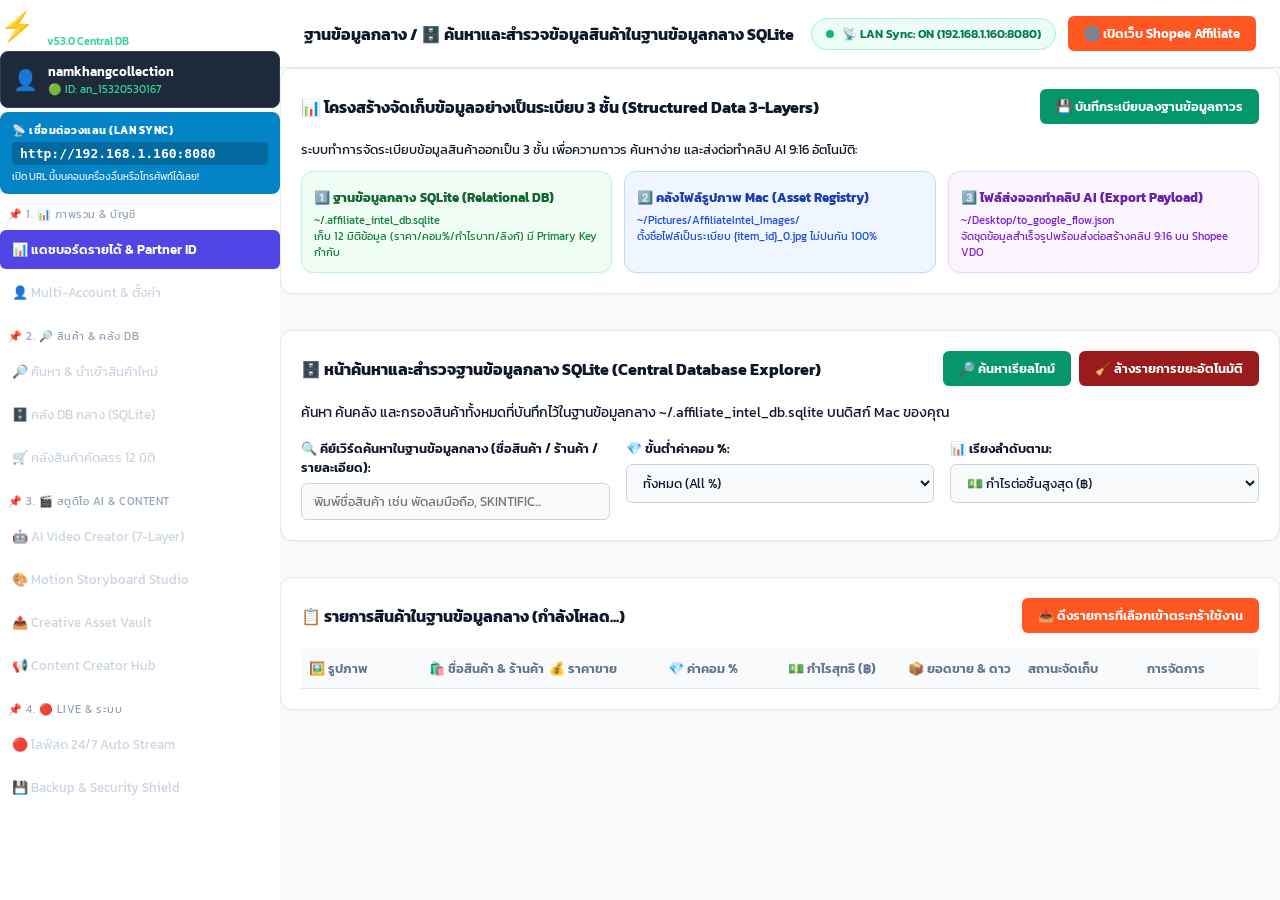
==== commit 3372f955: "refactor: Clean up redundant menus - remove 4 ytworkflow, old tab-prompt, merge Shopee VDO+Captions " ====
--- a/index.html
+++ b/index.html
@@ -36,22 +36,23 @@
 
             <nav class="nav-menu">
                 <div class="menu-group-title">📌 1. 📊 ภาพรวม & บัญชี</div>
-                <button class="nav-item active" onclick="switchTab('dashboard')">📊 แดชบอร์ดรายได้ & จัดการ Partner ID</button>
-                <button class="nav-item" onclick="switchTab('settings')">👤 สลับบัญชี & ตั้งค่าโปรไฟล์</button>
-
-                <div class="menu-group-title">📌 2. 🔎 ค้นหา & ดึงสินค้า</div>
-                <button class="nav-item" onclick="switchTab('addproduct')">📥 ดึงข้อมูลสินค้าจริงจาก Shopee</button>
-                <button class="nav-item" onclick="switchTab('centraldb')">🗄️ คลังค้นหา DB กลาง (SQLite)</button>
-
-                <div class="menu-group-title">📌 3. 🛒 คลังสินค้า 12 มิติ</div>
-                <button class="nav-item" onclick="switchTab('catalog')">🛒 คลังตารางสินค้าคัดสรร & สไลด์ภาพ</button>
-
-                <div class="menu-group-title">📌 4. 🎬 สตูดิโอทำคลิป AI & Export</div>
-                <button class="nav-item" onclick="switchTab('flowvideo')">🤖 1. AI Video Creator (Google Flow/Veo)</button>
-                <button class="nav-item" onclick="switchTab('storyboard')">🎨 2. Motion Graphics Storyboard Studio</button>
-                <button class="nav-item" onclick="switchTab('assetvault')">📤 3. คลังเก็บผลงาน (Creative Vault)</button>
-                <button class="nav-item" onclick="switchTab('prompt')">🎬 พรอมต์ Google Flow 9:16 & พากย์เสียง</button>
-                <button class="nav-item" onclick="switchTab('shopeevdo')">🎥 Shopee VDO Studio & สูตรทำเงิน</button>
+                <button class="nav-item active" onclick="switchTab('dashboard')">📊 แดชบอร์ดรายได้ & Partner ID</button>
+                <button class="nav-item" onclick="switchTab('settings')">👤 Multi-Account & ตั้งค่า</button>
+
+                <div class="menu-group-title">📌 2. 🔎 สินค้า & คลัง DB</div>
+                <button class="nav-item" onclick="switchTab('addproduct')">🔎 ค้นหา & นำเข้าสินค้าใหม่</button>
+                <button class="nav-item" onclick="switchTab('centraldb')">🗄️ คลัง DB กลาง (SQLite)</button>
+                <button class="nav-item" onclick="switchTab('catalog')">🛒 คลังสินค้าคัดสรร 12 มิติ</button>
+
+                <div class="menu-group-title">📌 3. 🎬 สตูดิโอ AI & Content</div>
+                <button class="nav-item" onclick="switchTab('flowvideo')">🤖 AI Video Creator (7-Layer)</button>
+                <button class="nav-item" onclick="switchTab('storyboard')">🎨 Motion Storyboard Studio</button>
+                <button class="nav-item" onclick="switchTab('assetvault')">📤 Creative Asset Vault</button>
+                <button class="nav-item" onclick="switchTab('contenthub')">📢 Content Creator Hub</button>
+
+                <div class="menu-group-title">📌 4. 🔴 Live & ระบบ</div>
+                <button class="nav-item" onclick="switchTab('live')">🔴 ไลฟ์สด 24/7 Auto Stream</button>
+                <button class="nav-item" onclick="switchTab('backup')">💾 Backup & Security Shield</button>
             </nav>
         </aside>
 
@@ -169,8 +170,8 @@
                     </div>
                 </section>
 
-                <!-- TAB: YOUTUBE WORKFLOW 4 (BAeKh_Pekb8) -->
-                <section id="tab-ytworkflow4" class="tab-page">
+                <!-- ytworkflow tabs removed (redundant, no nav links) -->
+                <section id="tab-ytworkflow4" class="tab-page" style="display:none !important;"><!-- REMOVED -->
                     <div class="card bg-gradient-card">
                         <div class="card-header">
                             <h3>📱 ระบบถอดสูตรโพสต์กระจายคลิป 4 แพลตฟอร์มออโต้ (ตามคลิป BAeKh_Pekb8)</h3>
@@ -204,39 +205,6 @@
                                 <button class="btn btn-outline" style="font-size:11px; margin-top:8px;" onclick="switchTab('insights')">💡 SEO Insights</button>
                             </div>
                         </div>
-                    </div>
-                </section>
-
-                <!-- TAB: YOUTUBE WORKFLOW 3 (J1PPRCvI8Kw) -->
-                <section id="tab-ytworkflow3" class="tab-page">
-                    <div class="card bg-gradient-card">
-                        <div class="card-header">
-                            <h3>🔴 ระบบถอดสูตรบอทไลฟ์สดทำเงิน 24 ชม. (ตามคลิป J1PPRCvI8Kw)</h3>
-                            <button class="btn btn-primary" onclick="window.open('https://youtu.be/J1PPRCvI8Kw?si=sZBM9KZEKJZPzrDL', '_blank')">▶️ เปิดดูคลิปต้นฉบับในยูทูป</button>
-                        </div>
-                        <p class="desc-text" style="font-size:14px;">ถอดสูตรทำไลฟ์สดอัตโนมัติ 24 ชม. บน Shopee Live & TikTok Live: สลับปักหมุดสินค้าอัตโนมัติ ➔ ตอบแชทลูกค้าออโต้ ➔ แสดงป้ายคาดจอส่วนลดพิเศษ ➔ ปั๊มยอดขายต่อเนื่องตลอดคืน</p>
-                    </div>
-                </section>
-
-                <!-- TAB: YOUTUBE WORKFLOW 2 (UmgVh8U3ZqY) -->
-                <section id="tab-ytworkflow2" class="tab-page">
-                    <div class="card bg-gradient-card">
-                        <div class="card-header">
-                            <h3>🎬 ระบบถอดสูตรสร้างคลิปทำเงินอัตโนมัติ AI (ตามคลิป UmgVh8U3ZqY)</h3>
-                            <button class="btn btn-primary" onclick="window.open('https://www.youtube.com/watch?v=UmgVh8U3ZqY', '_blank')">▶️ เปิดดูคลิปต้นฉบับในยูทูป</button>
-                        </div>
-                        <p class="desc-text" style="font-size:14px;">ถอดสูตรทำคลิปวิดีโอสั้นอัตโนมัติ: ดึงสินค้า Flash Sale ➔ พากย์เสียง AI ภาษาไทย ➔ ใส่เอฟเฟกต์กันโดนแบน (Anti-Ban Dynamic Motion) ➔ โพสต์รับยอดขายถล่มทลาย</p>
-                    </div>
-                </section>
-
-                <!-- TAB: YOUTUBE WORKFLOW 1 (B82CcEoAzpQ) -->
-                <section id="tab-ytworkflow" class="tab-page">
-                    <div class="card bg-gradient-card">
-                        <div class="card-header">
-                            <h3>📺 ระบบถอดสูตรทำคลิปทำเงิน Shopee Affiliate (ตามคลิป B82CcEoAzpQ)</h3>
-                            <button class="btn btn-primary" onclick="window.open('https://youtu.be/B82CcEoAzpQ?si=dreWdrvWqmHVG67p', '_blank')">▶️ เปิดดูคลิปต้นฉบับในยูทูป</button>
-                        </div>
-                        <p class="desc-text" style="font-size:14px;">ถอดเวิร์กโฟลว์ 4 ขั้นตอนจากคลิปยูทูปสำหรับดึงสินค้า Shopee ➔ สร้างวิดีโอ AI 9:16 ➔ โพสต์ Shopee VDO รับค่าคอมมิชชันรวดเร็ว</p>
                     </div>
                 </section>
 
@@ -406,8 +374,8 @@
                     </div>
                 </section>
 
-                <!-- TAB: GOOGLE FLOW PROMPT STUDIO -->
-                <section id="tab-prompt" class="tab-page">
+                <!-- tab-prompt removed: replaced by tab-flowvideo (7-Layer AI Video Creator) -->
+                <section id="tab-prompt" class="tab-page" style="display:none !important;"><!-- REMOVED -->
                     <div class="card">
                         <div class="card-header">
                             <h3>🎬 สตูดิโอทำคลิป AI (Google Flow 9:16) & Export</h3>
@@ -772,43 +740,48 @@
 
 
 
-                <!-- TAB: SHOPEE VDO STUDIO -->
-                <section id="tab-shopeevdo" class="tab-page">
+                <!-- TAB: CONTENT CREATOR HUB (Merged: Shopee VDO + Captions Anti-Ban) -->
+                <section id="tab-contenthub" class="tab-page">
                     <div class="card">
                         <div class="card-header">
-                            <h3>🎥 Shopee VDO Studio (EP2 Complete Studio)</h3>
-                        </div>
-                        <div class="form-grid">
-                            <div class="form-group">
-                                <label>📌 1. แท็กสินค้า Shopee & Affiliate Link (EP2 Tagging):</label>
-                                <textarea id="txtVDOTagging" class="form-input code-text" rows="4" readonly></textarea>
-                            </div>
-                            <div class="form-group">
-                                <label>💬 2. แคปชันพร้อมแฮชแท็ก (Shopee VDO Ready):</label>
-                                <textarea id="txtVDOCaption" class="form-input" rows="3" readonly></textarea>
-                            </div>
-                        </div>
-                    </div>
-                </section>
-
-                <!-- TAB: CAPTIONS & ANTI-BAN -->
-                <section id="tab-captions" class="tab-page">
-                    <div class="card">
-                        <div class="card-header">
-                            <h3>🛡️ คลังแคปชัน 3 รูปแบบ & ระบบตรวจ Anti-Ban</h3>
-                        </div>
-                        <div class="form-grid">
-                            <div class="form-group">
-                                <label>แบบที่ 1: สั้น กระชับ (<100 ตัวอักษร):</label>
-                                <textarea id="txtCap1" class="form-input" rows="2" readonly></textarea>
-                            </div>
-                            <div class="form-group">
-                                <label>แบบที่ 2: เล่าเรื่อง รีวิว (150-250 ตัวอักษร):</label>
-                                <textarea id="txtCap2" class="form-input" rows="2" readonly></textarea>
-                            </div>
-                        </div>
-                    </div>
-                </section>
+                            <h3>📢 Content Creator Hub — Shopee VDO + TikTok/Reels แคปชัน Anti-Ban</h3>
+                        </div>
+
+                        <!-- Shopee VDO Section -->
+                        <div style="background:#1e293b; border:1px solid #334155; border-radius:12px; padding:16px; margin-bottom:16px;">
+                            <div style="font-size:13px; font-weight:700; color:#38bdf8; margin-bottom:12px;">🎥 1. Shopee VDO Studio (EP2 Complete Studio)</div>
+                            <div class="form-grid">
+                                <div class="form-group">
+                                    <label>📌 แท็กสินค้า Shopee & Affiliate Link (EP2 Tagging):</label>
+                                    <textarea id="txtVDOTagging" class="form-input code-text" rows="4" readonly></textarea>
+                                </div>
+                                <div class="form-group">
+                                    <label>💬 แคปชันพร้อมแฮชแท็ก (Shopee VDO Ready):</label>
+                                    <textarea id="txtVDOCaption" class="form-input" rows="3" readonly></textarea>
+                                </div>
+                            </div>
+                        </div>
+
+                        <!-- Captions Anti-Ban Section -->
+                        <div style="background:#1e293b; border:1px solid #334155; border-radius:12px; padding:16px;">
+                            <div style="font-size:13px; font-weight:700; color:#38bdf8; margin-bottom:12px;">🛡️ 2. คลังแคปชัน 3 รูปแบบ & ระบบตรวจ Anti-Ban (TikTok / Reels / Shorts)</div>
+                            <div class="form-grid">
+                                <div class="form-group">
+                                    <label>แบบที่ 1: สั้น กระชับ (&lt;100 ตัวอักษร):</label>
+                                    <textarea id="txtCap1" class="form-input" rows="2" readonly></textarea>
+                                </div>
+                                <div class="form-group">
+                                    <label>แบบที่ 2: เล่าเรื่อง รีวิว (150-250 ตัวอักษร):</label>
+                                    <textarea id="txtCap2" class="form-input" rows="2" readonly></textarea>
+                                </div>
+                            </div>
+                        </div>
+                    </div>
+                </section>
+
+                <!-- legacy IDs kept for backward compatibility -->
+                <section id="tab-shopeevdo" style="display:none;"></section>
+                <section id="tab-captions" style="display:none;"></section>
 
                 <!-- TAB: SETTINGS & ACCOUNTS MANAGER -->
                 <section id="tab-settings" class="tab-page">
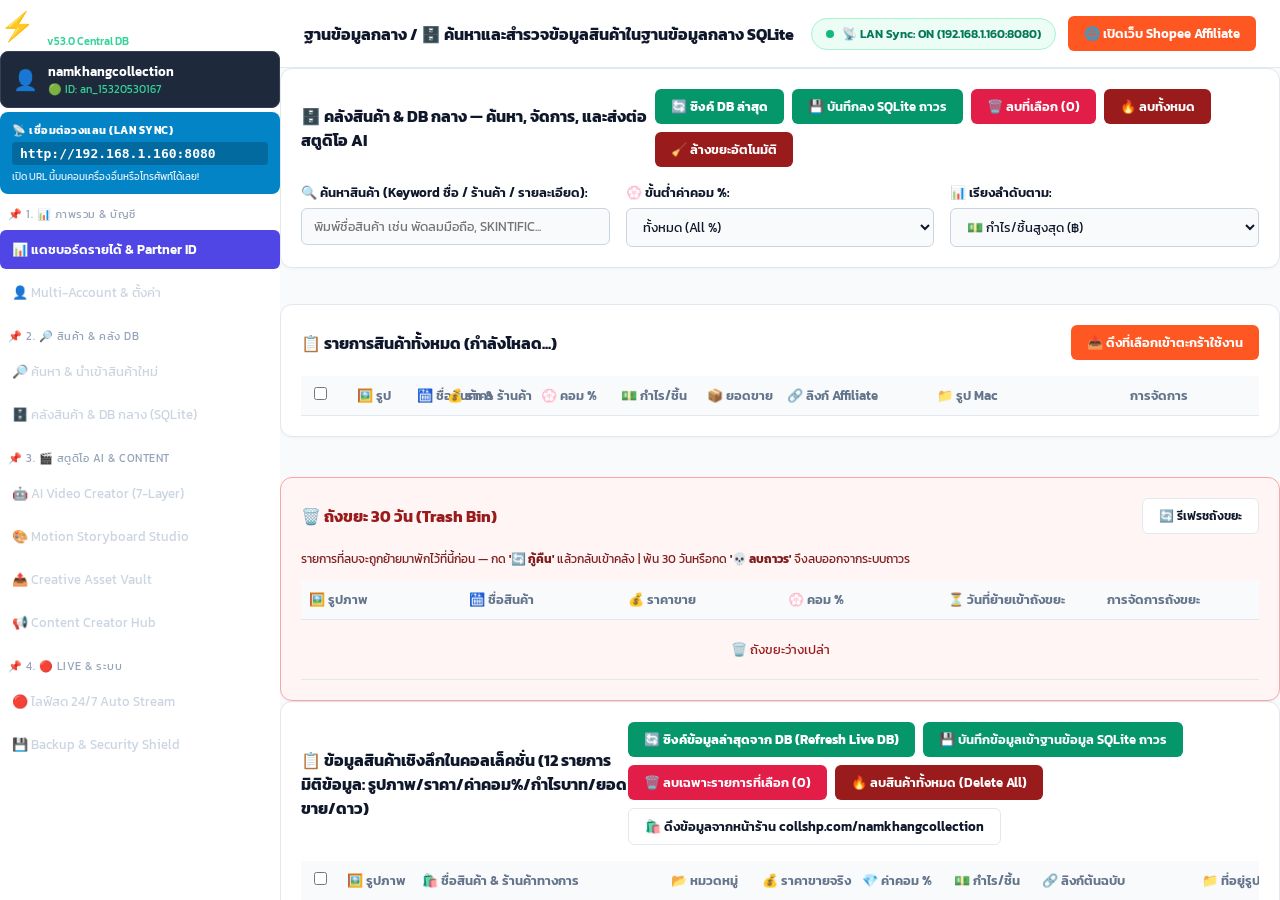
==== commit 33e562bc: "refactor: Merge centraldb+catalog into single unified Product Vault tab, clean nav to 10 items v98.0" ====
--- a/index.html
+++ b/index.html
@@ -41,8 +41,7 @@
 
                 <div class="menu-group-title">📌 2. 🔎 สินค้า & คลัง DB</div>
                 <button class="nav-item" onclick="switchTab('addproduct')">🔎 ค้นหา & นำเข้าสินค้าใหม่</button>
-                <button class="nav-item" onclick="switchTab('centraldb')">🗄️ คลัง DB กลาง (SQLite)</button>
-                <button class="nav-item" onclick="switchTab('catalog')">🛒 คลังสินค้าคัดสรร 12 มิติ</button>
+                <button class="nav-item" onclick="switchTab('centraldb')">🗄️ คลังสินค้า & DB กลาง (SQLite)</button>
 
                 <div class="menu-group-title">📌 3. 🎬 สตูดิโอ AI & Content</div>
                 <button class="nav-item" onclick="switchTab('flowvideo')">🤖 AI Video Creator (7-Layer)</button>
@@ -71,58 +70,30 @@
             </header>
 
             <div class="container" id="contentArea">
-                <!-- TAB: CENTRAL DATABASE EXPLORER -->
+                <!-- TAB: UNIFIED PRODUCT VAULT (merged centraldb + catalog) -->
                 <section id="tab-centraldb" class="tab-page active">
+
+                    <!-- Search & Filter Bar -->
                     <div class="card bg-gradient-card" style="margin-bottom:16px;">
                         <div class="card-header">
-                            <h3>📊 โครงสร้างจัดเก็บข้อมูลอย่างเป็นระเบียบ 3 ชั้น (Structured Data 3-Layers)</h3>
-                            <button class="btn btn-primary" style="background:#059669; border-color:#059669;" onclick="saveCatalogToSqlitePermanent()">💾 บันทึกระเบียบลงฐานข้อมูลถาวร</button>
-                        </div>
-                        <p class="desc-text" style="font-size:13px; margin-bottom:12px;">ระบบทำการจัดระเบียบข้อมูลสินค้าออกเป็น 3 ชั้น เพื่อความถาวร ค้นหาง่าย และส่งต่อทำคลิป AI 9:16 อัตโนมัติ:</p>
-
-                        <div class="stats-grid" style="display:grid; grid-template-columns: repeat(3, 1fr); gap:12px;">
-                            <div class="card" style="padding:12px; background:#f0fdf4; border:1px solid #bbf7d0;">
-                                <strong style="color:#166534; font-size:13px;">1️⃣ ฐานข้อมูลกลาง SQLite (Relational DB)</strong>
-                                <p style="font-size:11px; color:#15803d; margin-top:4px;">
-                                    <code>~/.affiliate_intel_db.sqlite</code><br>
-                                    เก็บ 12 มิติข้อมูล (ราคา/คอม%/กำไรบาท/ลิงก์) มี Primary Key กำกับ
-                                </p>
-                            </div>
-                            <div class="card" style="padding:12px; background:#eff6ff; border:1px solid #bfdbfe;">
-                                <strong style="color:#1e40af; font-size:13px;">2️⃣ คลังไฟล์รูปภาพ Mac (Asset Registry)</strong>
-                                <p style="font-size:11px; color:#1d4ed8; margin-top:4px;">
-                                    <code>~/Pictures/AffiliateIntel_Images/</code><br>
-                                    ตั้งชื่อไฟล์เป็นระเบียบ <code>{item_id}_0.jpg</code> ไม่ปนกัน 100%
-                                </p>
-                            </div>
-                            <div class="card" style="padding:12px; background:#faf5ff; border:1px solid #e9d5ff;">
-                                <strong style="color:#6b21a8; font-size:13px;">3️⃣ ไฟล์ส่งออกทำคลิป AI (Export Payload)</strong>
-                                <p style="font-size:11px; color:#7e22ce; margin-top:4px;">
-                                    <code>~/Desktop/to_google_flow.json</code><br>
-                                    จัดชุดข้อมูลสำเร็จรูปพร้อมส่งต่อสร้างคลิป 9:16 บน Shopee VDO
-                                </p>
-                            </div>
-                        </div>
-                    </div>
-
-                    <div class="card bg-gradient-card">
-                        <div class="card-header">
-                            <h3>🗄️ หน้าค้นหาและสำรวจฐานข้อมูลกลาง SQLite (Central Database Explorer)</h3>
-                            <div style="display:flex; gap:8px;">
-                                <button class="btn btn-primary" style="background:#059669; border-color:#059669;" onclick="searchCentralDbLive()">🔎 ค้นหาเรียลไทม์</button>
-                                <button class="btn btn-rose" style="background:#991b1b;" onclick="purgeJunkFromCentralDb()">🧹 ล้างรายการขยะอัตโนมัติ</button>
-                            </div>
-                        </div>
-                        <p class="desc-text" style="font-size:14px;">ค้นหา ค้นคลัง และกรองสินค้าทั้งหมดที่บันทึกไว้ในฐานข้อมูลกลาง <code>~/.affiliate_intel_db.sqlite</code> บนดิสก์ Mac ของคุณ</p>
-
-                        <div class="form-grid" style="margin-top:16px;">
+                            <h3>🗄️ คลังสินค้า & DB กลาง — ค้นหา, จัดการ, และส่งต่อสตูดิโอ AI</h3>
+                            <div style="display:flex; gap:8px; flex-wrap:wrap;">
+                                <button class="btn btn-primary" style="background:#059669; border-color:#059669; font-weight:700;" onclick="manualRefreshFromDb()">🔄 ซิงค์ DB ล่าสุด</button>
+                                <button class="btn btn-primary" style="background:#059669; border-color:#059669;" onclick="saveCatalogToSqlitePermanent()">💾 บันทึกลง SQLite ถาวร</button>
+                                <button class="btn btn-rose" onclick="deleteSelectedCatalogItems()">🗑️ ลบที่เลือก (<span id="selectedCountBadge">0</span>)</button>
+                                <button class="btn btn-rose" style="background:#991b1b;" onclick="deleteAllCatalogItemsWithConfirmation()">🔥 ลบทั้งหมด</button>
+                                <button class="btn btn-rose" style="background:#991b1b;" onclick="purgeJunkFromCentralDb()">🧹 ล้างขยะอัตโนมัติ</button>
+                            </div>
+                        </div>
+                        <!-- Search filters -->
+                        <div class="form-grid" style="margin-top:12px;">
                             <div class="form-row">
                                 <div class="form-group" style="flex:3;">
-                                    <label>🔍 คีย์เวิร์ดค้นหาในฐานข้อมูลกลาง (ชื่อสินค้า / ร้านค้า / รายละเอียด):</label>
+                                    <label>🔍 ค้นหาสินค้า (Keyword ชื่อ / ร้านค้า / รายละเอียด):</label>
                                     <input type="text" id="inpDbSearchQuery" class="form-input" placeholder="พิมพ์ชื่อสินค้า เช่น พัดลมมือถือ, SKINTIFIC..." onkeyup="searchCentralDbLive()">
                                 </div>
                                 <div class="form-group" style="flex:1;">
-                                    <label>💎 ขั้นต่ำค่าคอม %:</label>
+                                    <label>💮 ขั้นต่ำค่าคอม %:</label>
                                     <select id="inpDbMinComm" class="form-select" onchange="searchCentralDbLive()">
                                         <option value="0">ทั้งหมด (All %)</option>
                                         <option value="20">20% ขึ้นไป</option>
@@ -133,8 +104,8 @@
                                 <div class="form-group" style="flex:1;">
                                     <label>📊 เรียงลำดับตาม:</label>
                                     <select id="inpDbSortBy" class="form-select" onchange="searchCentralDbLive()">
-                                        <option value="net_profit_thb">💵 กำไรต่อชิ้นสูงสุด (฿)</option>
-                                        <option value="commission_rate">💎 ค่าคอมมิชชันสูงสุด (%)</option>
+                                        <option value="net_profit_thb">💵 กำไร/ชิ้นสูงสุด (฿)</option>
+                                        <option value="commission_rate">💮 ค่าคอมสูงสุด (%)</option>
                                         <option value="total_sold">📦 ยอดขายสูงสุด</option>
                                         <option value="created_at">📅 ล่าสุดที่บันทึก</option>
                                     </select>
@@ -143,32 +114,65 @@
                         </div>
                     </div>
 
-                    <div class="card" style="margin-top:16px;">
-                        <div class="card-header">
-                            <h3 id="dbSearchResultTitle">📋 รายการสินค้าในฐานข้อมูลกลาง (กำลังโหลด...)</h3>
-                            <button class="btn btn-primary" onclick="importSelectedDbItemToCatalog()">📥 ดึงรายการที่เลือกเข้าตระกร้าใช้งาน</button>
-                        </div>
+                    <!-- Unified Product Table (12-dimension) -->
+                    <div class="card">
+                        <div class="card-header">
+                            <h3 id="dbSearchResultTitle">📋 รายการสินค้าทั้งหมด (กำลังโหลด...)</h3>
+                            <button class="btn btn-primary" onclick="importSelectedDbItemToCatalog()">📥 ดึงที่เลือกเข้าตะกร้าใช้งาน</button>
+                        </div>
+                        <div class="table-responsive">
+                            <table class="data-table">
+                                <thead>
+                                    <tr>
+                                        <th style="width:38px; text-align:center;"><input type="checkbox" id="chkSelectAllCatalog" onchange="toggleSelectAllCatalog(this.checked)"></th>
+                                        <th style="width:70px; text-align:center;">🖼️ รูป</th>
+                                        <th>🛗 ชื่อสินค้า & ร้านค้า</th>
+                                        <th style="width:90px;">💰 ราคา</th>
+                                        <th style="width:80px; text-align:center;">💮 คอม %</th>
+                                        <th style="width:90px; text-align:center;">💵 กำไร/ชิ้น</th>
+                                        <th style="width:80px; text-align:center;">📦 ยอดขาย</th>
+                                        <th style="width:150px;">🔗 ลิงก์ Affiliate</th>
+                                        <th style="width:130px;">📁 รูป Mac</th>
+                                        <th style="width:200px; text-align:center;">การจัดการ</th>
+                                    </tr>
+                                </thead>
+                                <tbody id="centralDbTableBody">
+                                    <!-- populated by searchCentralDbLive() -->
+                                </tbody>
+                                <tbody id="catalogTableBody" style="display:none;">
+                                    <!-- legacy compat -->
+                                </tbody>
+                            </table>
+                        </div>
+                    </div>
+
+                    <!-- Trash Bin 30-days -->
+                    <div class="card" style="margin-top:20px; border:1px solid #fca5a5; background:#fff5f5;">
+                        <div class="card-header">
+                            <h3 style="color:#991b1b;">🗑️ ถังขยะ 30 วัน (Trash Bin)</h3>
+                            <button class="btn btn-outline" style="font-size:12px; background:#ffffff;" onclick="loadTrashBinData()">🔄 รีเฟรชถังขยะ</button>
+                        </div>
+                        <p class="desc-text" style="font-size:12px; color:#7f1d1d; margin-bottom:12px;">รายการที่ลบจะถูกย้ายมาพักไว้ที่นี้ก่อน — กด <b>'🔄 กู้คืน'</b> แล้วกลับเข้าคลัง | พ้น 30 วันหรือกด <b>'💀 ลบถาวร'</b> จึงลบออกจากระบบถาวร</p>
                         <div class="table-responsive">
                             <table class="data-table">
                                 <thead>
                                     <tr>
                                         <th>🖼️ รูปภาพ</th>
-                                        <th>🛍️ ชื่อสินค้า & ร้านค้า</th>
+                                        <th>🛗 ชื่อสินค้า</th>
                                         <th>💰 ราคาขาย</th>
-                                        <th>💎 ค่าคอม %</th>
-                                        <th>💵 กำไรสุทธิ (฿)</th>
-                                        <th>📦 ยอดขาย & ดาว</th>
-                                        <th>สถานะจัดเก็บ</th>
-                                        <th>การจัดการ</th>
+                                        <th>💮 คอม %</th>
+                                        <th>⏳ วันที่ย้ายเข้าถังขยะ</th>
+                                        <th>การจัดการถังขยะ</th>
                                     </tr>
                                 </thead>
-                                <tbody id="centralDbTableBody">
-                                    <!-- Dynamic SQLite Rows -->
+                                <tbody id="trashBinTableBody">
+                                    <tr><td colspan="6" style="text-align:center; padding:20px; color:#991b1b;">🗑️ ถังขยะว่างเปล่า</td></tr>
                                 </tbody>
                             </table>
                         </div>
                     </div>
                 </section>
+
 
                 <!-- ytworkflow tabs removed (redundant, no nav links) -->
                 <section id="tab-ytworkflow4" class="tab-page" style="display:none !important;"><!-- REMOVED -->
@@ -264,8 +268,10 @@
                     </div>
                 </section>
 
-                <!-- TAB: RICH DETAILED CATALOG -->
-                <section id="tab-catalog" class="tab-page">
+
+                <!-- tab-catalog merged into tab-centraldb above -->
+                <section id="tab-catalog" style="display:none;"></section>
+
                     <div class="card">
                         <div class="card-header">
                             <h3>📋 ข้อมูลสินค้าเชิงลึกในคอลเล็คชั่น (12 รายการมิติข้อมูล: รูปภาพ/ราคา/ค่าคอม%/กำไรบาท/ยอดขาย/ดาว)</h3>
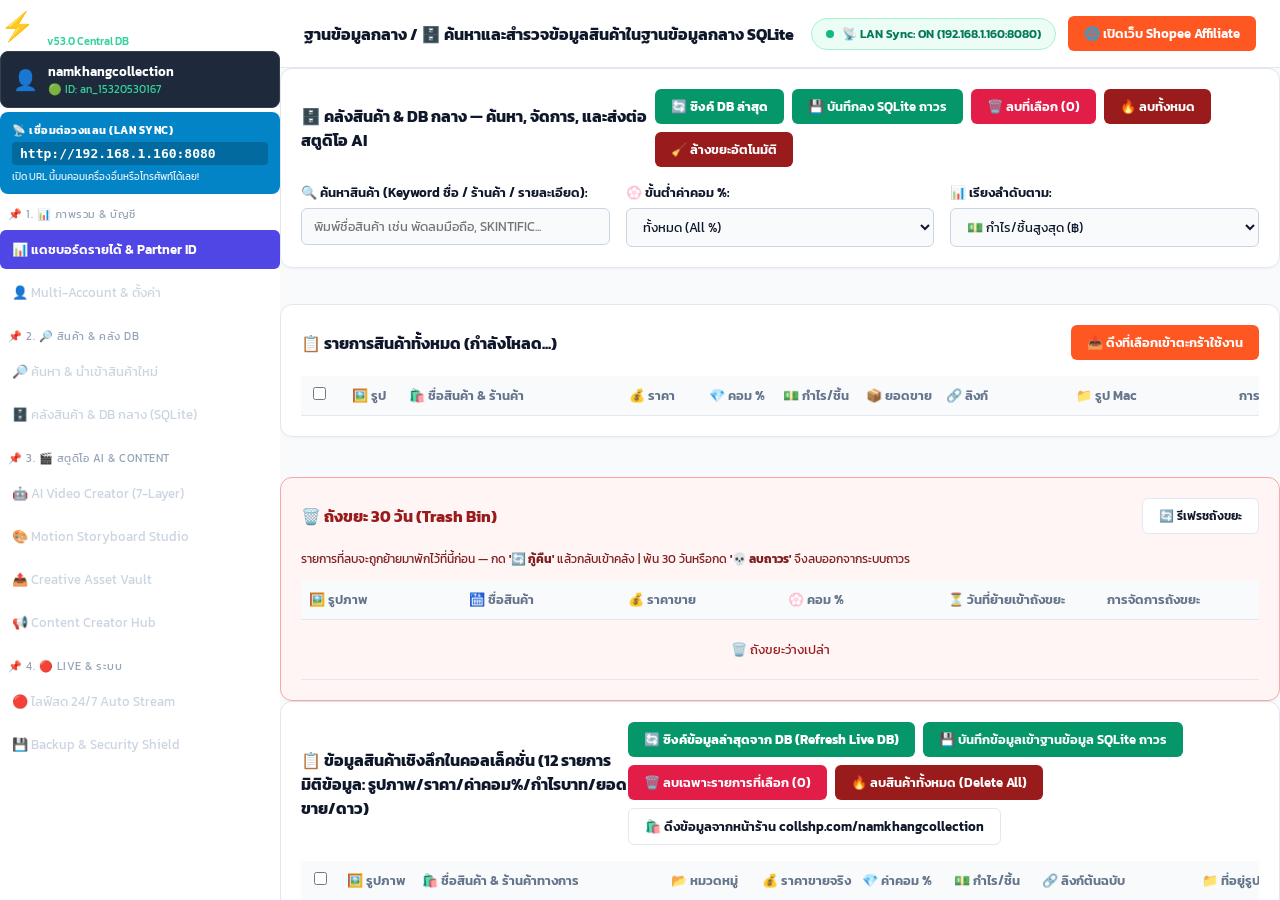
==== commit dbfb1ac5: "fix: Fix product table layout - table-layout:fixed + text-ellipsis on title, compact 52px row height" ====
--- a/index.html
+++ b/index.html
@@ -121,19 +121,31 @@
                             <button class="btn btn-primary" onclick="importSelectedDbItemToCatalog()">📥 ดึงที่เลือกเข้าตะกร้าใช้งาน</button>
                         </div>
                         <div class="table-responsive">
-                            <table class="data-table">
+                            <table class="data-table" style="table-layout:fixed; width:100%;">
+                                <colgroup>
+                                    <col style="width:36px;">
+                                    <col style="width:64px;">
+                                    <col style="width:220px;">
+                                    <col style="width:80px;">
+                                    <col style="width:72px;">
+                                    <col style="width:85px;">
+                                    <col style="width:80px;">
+                                    <col style="width:130px;">
+                                    <col style="width:110px;">
+                                    <col style="width:180px;">
+                                </colgroup>
                                 <thead>
                                     <tr>
-                                        <th style="width:38px; text-align:center;"><input type="checkbox" id="chkSelectAllCatalog" onchange="toggleSelectAllCatalog(this.checked)"></th>
-                                        <th style="width:70px; text-align:center;">🖼️ รูป</th>
-                                        <th>🛗 ชื่อสินค้า & ร้านค้า</th>
-                                        <th style="width:90px;">💰 ราคา</th>
-                                        <th style="width:80px; text-align:center;">💮 คอม %</th>
-                                        <th style="width:90px; text-align:center;">💵 กำไร/ชิ้น</th>
-                                        <th style="width:80px; text-align:center;">📦 ยอดขาย</th>
-                                        <th style="width:150px;">🔗 ลิงก์ Affiliate</th>
-                                        <th style="width:130px;">📁 รูป Mac</th>
-                                        <th style="width:200px; text-align:center;">การจัดการ</th>
+                                        <th style="text-align:center;"><input type="checkbox" id="chkSelectAllCatalog" onchange="toggleSelectAllCatalog(this.checked)"></th>
+                                        <th style="text-align:center;">🖼️ รูป</th>
+                                        <th>🛍️ ชื่อสินค้า & ร้านค้า</th>
+                                        <th>💰 ราคา</th>
+                                        <th style="text-align:center;">💎 คอม %</th>
+                                        <th style="text-align:center;">💵 กำไร/ชิ้น</th>
+                                        <th style="text-align:center;">📦 ยอดขาย</th>
+                                        <th>🔗 ลิงก์</th>
+                                        <th>📁 รูป Mac</th>
+                                        <th style="text-align:center;">การจัดการ</th>
                                     </tr>
                                 </thead>
                                 <tbody id="centralDbTableBody">
@@ -144,6 +156,7 @@
                                 </tbody>
                             </table>
                         </div>
+
                     </div>
 
                     <!-- Trash Bin 30-days -->
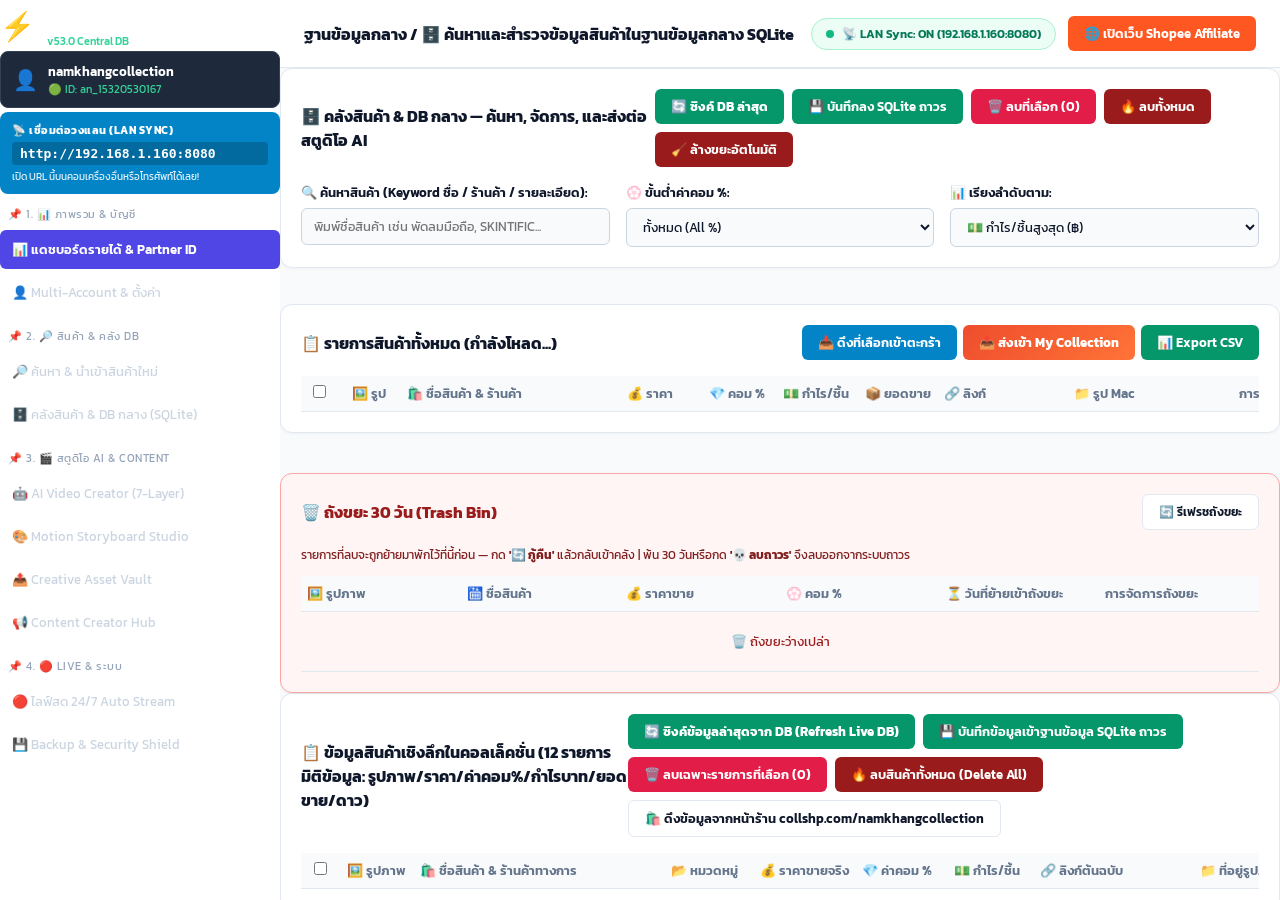
==== commit 86aec005: "feat: Add Send to My Collection Queue modal + Export CSV + Drag panel v105.0" ====
--- a/index.html
+++ b/index.html
@@ -118,7 +118,11 @@
                     <div class="card">
                         <div class="card-header">
                             <h3 id="dbSearchResultTitle">📋 รายการสินค้าทั้งหมด (กำลังโหลด...)</h3>
-                            <button class="btn btn-primary" onclick="importSelectedDbItemToCatalog()">📥 ดึงที่เลือกเข้าตะกร้าใช้งาน</button>
+                            <div style="display:flex; gap:6px; flex-wrap:wrap; align-items:center;">
+                                <button class="btn btn-primary" onclick="importSelectedDbItemToCatalog()" style="background:#0284c7; border-color:#0284c7;">📥 ดึงที่เลือกเข้าตะกร้า</button>
+                                <button class="btn btn-primary" onclick="sendSelectedToCollectionQueue()" style="background:linear-gradient(135deg,#ee4d2d,#ff7337); border:none; font-weight:700;">📤 ส่งเข้า My Collection</button>
+                                <button class="btn btn-primary" onclick="exportSelectedAsCSV()" style="background:#059669; border-color:#059669;">📊 Export CSV</button>
+                            </div>
                         </div>
                         <div class="table-responsive">
                             <table class="data-table" style="table-layout:fixed; width:100%;">
--- a/styles.css
+++ b/styles.css
@@ -598,12 +598,25 @@
 }
 
 .data-table th, .data-table td {
-    padding: 10px 8px;
+    padding: 8px 6px;
     text-align: left;
     vertical-align: middle;
     border-bottom: 1px solid var(--card-border);
     word-wrap: break-word;
     overflow-wrap: break-word;
+}
+
+.prod-title-box {
+    display: -webkit-box;
+    -webkit-line-clamp: 2;
+    -webkit-box-orient: vertical;
+    overflow: hidden;
+    text-overflow: ellipsis;
+    line-height: 1.35;
+    max-height: 2.7em;
+    font-size: 12px;
+    font-weight: 700;
+    color: var(--text-main);
 }
 
 .data-table th {
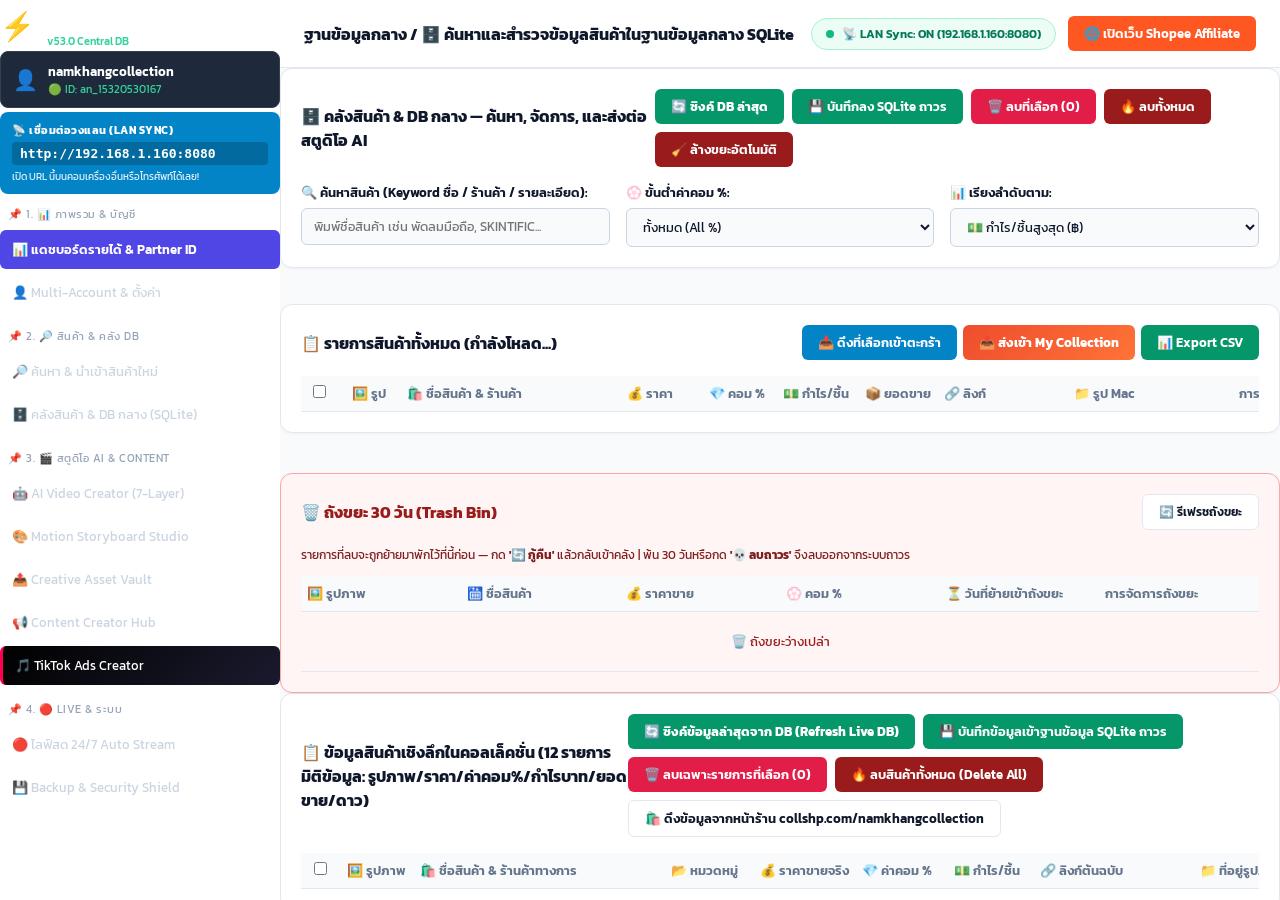
==== commit a050e360: "feat: Add TikTok Ads Creator tab with 5 ad motion styles + AI script + Google Flow prompt v107.0" ====
--- a/index.html
+++ b/index.html
@@ -48,6 +48,7 @@
                 <button class="nav-item" onclick="switchTab('storyboard')">🎨 Motion Storyboard Studio</button>
                 <button class="nav-item" onclick="switchTab('assetvault')">📤 Creative Asset Vault</button>
                 <button class="nav-item" onclick="switchTab('contenthub')">📢 Content Creator Hub</button>
+                <button class="nav-item" onclick="switchTab('tiktok')" style="background:linear-gradient(135deg,#010101,#1a1a2e); color:#fff; border-left:3px solid #ff0050;">🎵 TikTok Ads Creator</button>
 
                 <div class="menu-group-title">📌 4. 🔴 Live & ระบบ</div>
                 <button class="nav-item" onclick="switchTab('live')">🔴 ไลฟ์สด 24/7 Auto Stream</button>
@@ -806,6 +807,125 @@
                 <section id="tab-shopeevdo" style="display:none;"></section>
                 <section id="tab-captions" style="display:none;"></section>
 
+                <!-- TAB: TIKTOK ADS CREATOR -->
+                <section id="tab-tiktok" class="tab-page" style="display:none;">
+                    <div class="card" style="background:linear-gradient(135deg,#0a0a0a,#1a0a2e); border:1px solid #ff0050;">
+                        <div class="card-header" style="border-bottom:1px solid #ff005033;">
+                            <h3 style="color:#ff0050;">🎵 TikTok Ads Creator — สร้างโฆษณาสไตล์ TikTok ในไม่กี่คลิก!</h3>
+                            <div style="display:flex;gap:8px;flex-wrap:wrap;">
+                                <button class="btn" onclick="loadTikTokProductsFromDb()" style="background:#ff0050;border:none;color:#fff;font-weight:700;">🔄 โหลดสินค้าจาก DB</button>
+                                <button class="btn" onclick="window.open('https://www.tiktok.com/upload','_blank')" style="background:#010101;border:1px solid #ff0050;color:#ff0050;font-weight:700;">🚀 เปิด TikTok Upload</button>
+                                <button class="btn" onclick="window.open('https://ads.tiktok.com','_blank')" style="background:#010101;border:1px solid #69c9d0;color:#69c9d0;font-weight:700;">📊 TikTok Ads Manager</button>
+                            </div>
+                        </div>
+
+                        <!-- Style Selector -->
+                        <div style="padding:20px;">
+                            <div style="margin-bottom:16px;">
+                                <div style="font-size:13px;color:#94a3b8;margin-bottom:10px;font-weight:600;">🎨 เลือกสไตล์โฆษณา TikTok:</div>
+                                <div style="display:flex;gap:8px;flex-wrap:wrap;">
+                                    <button onclick="selectTikTokStyle('hook')" id="tts_hook" class="tts-btn active-tts" style="padding:8px 14px;border-radius:20px;border:2px solid #ff0050;background:#ff005022;color:#ff0050;font-weight:700;cursor:pointer;font-size:12px;">⚡ Hook 3-Sec Stop-Scroll</button>
+                                    <button onclick="selectTikTokStyle('flashsale')" id="tts_flashsale" class="tts-btn" style="padding:8px 14px;border-radius:20px;border:2px solid #ff9500;background:transparent;color:#ff9500;font-weight:700;cursor:pointer;font-size:12px;">💥 Flash Sale Explosion</button>
+                                    <button onclick="selectTikTokStyle('review')" id="tts_review" class="tts-btn" style="padding:8px 14px;border-radius:20px;border:2px solid #69c9d0;background:transparent;color:#69c9d0;font-weight:700;cursor:pointer;font-size:12px;">🗣️ UGC Review Style</button>
+                                    <button onclick="selectTikTokStyle('before_after')" id="tts_before_after" class="tts-btn" style="padding:8px 14px;border-radius:20px;border:2px solid #a855f7;background:transparent;color:#a855f7;font-weight:700;cursor:pointer;font-size:12px;">✨ Before-After Reveal</button>
+                                    <button onclick="selectTikTokStyle('trending')" id="tts_trending" class="tts-btn" style="padding:8px 14px;border-radius:20px;border:2px solid #10b981;background:transparent;color:#10b981;font-weight:700;cursor:pointer;font-size:12px;">🔥 Trending Sound Ad</button>
+                                </div>
+                            </div>
+
+                            <div style="display:grid;grid-template-columns:1fr 1fr;gap:16px;" id="tiktokCreatorGrid">
+                                <!-- Left: Product Selector -->
+                                <div>
+                                    <div style="font-size:12px;color:#94a3b8;margin-bottom:8px;font-weight:600;">🛍️ สินค้าที่จะทำโฆษณา:</div>
+                                    <select id="tiktokProductSelect" onchange="onTikTokProductChange()" style="width:100%;background:#1e293b;color:#e2e8f0;border:1px solid #334155;border-radius:8px;padding:8px 12px;font-size:12px;font-family:'Kanit',sans-serif;margin-bottom:10px;">
+                                        <option value="">-- กด 🔄 โหลดสินค้าจาก DB ก่อน --</option>
+                                    </select>
+                                    <div id="tiktokProductPreview" style="background:#1e293b;border-radius:10px;padding:12px;min-height:80px;display:flex;align-items:center;justify-content:center;">
+                                        <span style="color:#475569;font-size:12px;">เลือกสินค้าเพื่อดูตัวอย่าง</span>
+                                    </div>
+                                </div>
+                                <!-- Right: Ad Settings -->
+                                <div>
+                                    <div style="font-size:12px;color:#94a3b8;margin-bottom:8px;font-weight:600;">⚙️ ตั้งค่าโฆษณา:</div>
+                                    <div style="display:flex;flex-direction:column;gap:8px;">
+                                        <div>
+                                            <label style="font-size:11px;color:#64748b;">⏱️ ความยาวคลิป:</label>
+                                            <select id="tiktokDuration" style="width:100%;background:#1e293b;color:#e2e8f0;border:1px solid #334155;border-radius:6px;padding:6px;font-size:12px;font-family:'Kanit',sans-serif;">
+                                                <option value="15">15 วินาที (แนะนำ)</option>
+                                                <option value="30">30 วินาที</option>
+                                                <option value="60">60 วินาที</option>
+                                            </select>
+                                        </div>
+                                        <div>
+                                            <label style="font-size:11px;color:#64748b;">🎵 สไตล์เสียง:</label>
+                                            <select id="tiktokSound" style="width:100%;background:#1e293b;color:#e2e8f0;border:1px solid #334155;border-radius:6px;padding:6px;font-size:12px;font-family:'Kanit',sans-serif;">
+                                                <option value="upbeat">🎶 Upbeat / Energetic</option>
+                                                <option value="trending">🔥 Trending TikTok Sound</option>
+                                                <option value="dramatic">🎭 Dramatic Reveal</option>
+                                                <option value="calm">🌿 Calm & Elegant</option>
+                                                <option value="none">🔇 ไม่มีเสียงดนตรี</option>
+                                            </select>
+                                        </div>
+                                        <div>
+                                            <label style="font-size:11px;color:#64748b;">🌏 ภาษา Caption:</label>
+                                            <select id="tiktokLang" style="width:100%;background:#1e293b;color:#e2e8f0;border:1px solid #334155;border-radius:6px;padding:6px;font-size:12px;font-family:'Kanit',sans-serif;">
+                                                <option value="th">🇹🇭 ภาษาไทย</option>
+                                                <option value="en">🇬🇧 English</option>
+                                                <option value="th_en">🇹🇭+🇬🇧 ไทย+อังกฤษ</option>
+                                            </select>
+                                        </div>
+                                    </div>
+                                </div>
+                            </div>
+
+                            <!-- Generate Button -->
+                            <div style="margin:16px 0;">
+                                <button onclick="generateTikTokAd()" style="width:100%;background:linear-gradient(135deg,#ff0050,#ff4d7d);color:#fff;border:none;padding:14px;border-radius:12px;font-size:15px;font-weight:700;cursor:pointer;letter-spacing:0.5px;">⚡ สร้างสคริปต์ + Prompt + Caption TikTok!</button>
+                            </div>
+
+                            <!-- Output Area -->
+                            <div id="tiktokOutputArea" style="display:none;">
+                                <!-- Scene Script -->
+                                <div style="background:#0f172a;border:1px solid #ff005044;border-radius:12px;padding:16px;margin-bottom:12px;">
+                                    <div style="font-size:12px;color:#ff0050;font-weight:700;margin-bottom:10px;">🎬 สคริปต์ Shot-by-Shot (ส่งให้คนตัดต่อหรือทำ AI Video):</div>
+                                    <div id="tiktokScriptOutput" style="font-size:12px;color:#e2e8f0;line-height:1.8;white-space:pre-line;"></div>
+                                </div>
+
+                                <!-- Google Flow Prompt -->
+                                <div style="background:#0f172a;border:1px solid #7c3aed44;border-radius:12px;padding:16px;margin-bottom:12px;">
+                                    <div style="display:flex;justify-content:space-between;align-items:center;margin-bottom:8px;">
+                                        <div style="font-size:12px;color:#a855f7;font-weight:700;">✨ Google Flow / Veo3 Prompt (AI สร้างวิดีโอให้):</div>
+                                        <button onclick="copyTikTokPrompt()" style="background:#7c3aed;color:#fff;border:none;padding:4px 10px;border-radius:6px;font-size:11px;cursor:pointer;">📋 ก๊อป</button>
+                                    </div>
+                                    <textarea id="tiktokFlowPrompt" style="width:100%;background:#1e293b;color:#c4b5fd;border:1px solid #7c3aed44;border-radius:8px;padding:10px;font-size:11px;font-family:'Kanit',sans-serif;resize:vertical;min-height:90px;box-sizing:border-box;"></textarea>
+                                </div>
+
+                                <!-- Caption + Hashtags -->
+                                <div style="background:#0f172a;border:1px solid #ff005044;border-radius:12px;padding:16px;margin-bottom:12px;">
+                                    <div style="display:flex;justify-content:space-between;align-items:center;margin-bottom:8px;">
+                                        <div style="font-size:12px;color:#ff0050;font-weight:700;">📝 Caption + Hashtag พร้อมโพสต์ TikTok:</div>
+                                        <button onclick="copyTikTokCaption()" style="background:#ff0050;color:#fff;border:none;padding:4px 10px;border-radius:6px;font-size:11px;cursor:pointer;">📋 ก๊อป</button>
+                                    </div>
+                                    <textarea id="tiktokCaption" style="width:100%;background:#1e293b;color:#e2e8f0;border:1px solid #ff005044;border-radius:8px;padding:10px;font-size:12px;font-family:'Kanit',sans-serif;resize:vertical;min-height:100px;box-sizing:border-box;"></textarea>
+                                </div>
+
+                                <!-- Canva Brief -->
+                                <div style="background:#0f172a;border:1px solid #10b98144;border-radius:12px;padding:16px;margin-bottom:12px;">
+                                    <div style="font-size:12px;color:#10b981;font-weight:700;margin-bottom:8px;">🎨 Canva / CapCut Brief (ทำ Motion Graphic เอง):</div>
+                                    <div id="tiktokCanvaBrief" style="font-size:11px;color:#94a3b8;line-height:1.8;white-space:pre-line;"></div>
+                                </div>
+
+                                <!-- Action Buttons -->
+                                <div style="display:flex;gap:8px;flex-wrap:wrap;">
+                                    <button onclick="copyTikTokCaption()" style="flex:1;min-width:140px;background:linear-gradient(135deg,#ff0050,#ff4d7d);color:#fff;border:none;padding:10px;border-radius:10px;font-size:13px;font-weight:700;cursor:pointer;">📋 ก๊อปแคปชัน</button>
+                                    <button onclick="window.open('https://www.tiktok.com/upload','_blank')" style="background:#010101;border:1px solid #ff0050;color:#ff0050;border-radius:10px;padding:10px 16px;font-size:12px;font-weight:700;cursor:pointer;">🎵 อัปโหลด TikTok</button>
+                                    <button onclick="window.open('https://www.canva.com/create/videos/','_blank')" style="background:#7c3aed;color:#fff;border:none;border-radius:10px;padding:10px 16px;font-size:12px;font-weight:700;cursor:pointer;">🎨 เปิด Canva</button>
+                                    <button onclick="window.open('https://www.capcut.com','_blank')" style="background:#010101;border:1px solid #69c9d0;color:#69c9d0;border-radius:10px;padding:10px 16px;font-size:12px;font-weight:700;cursor:pointer;">✂️ เปิด CapCut</button>
+                                </div>
+                            </div>
+                        </div>
+                    </div>
+                </section>
+
                 <!-- TAB: SETTINGS & ACCOUNTS MANAGER -->
                 <section id="tab-settings" class="tab-page">
                     <div class="card">
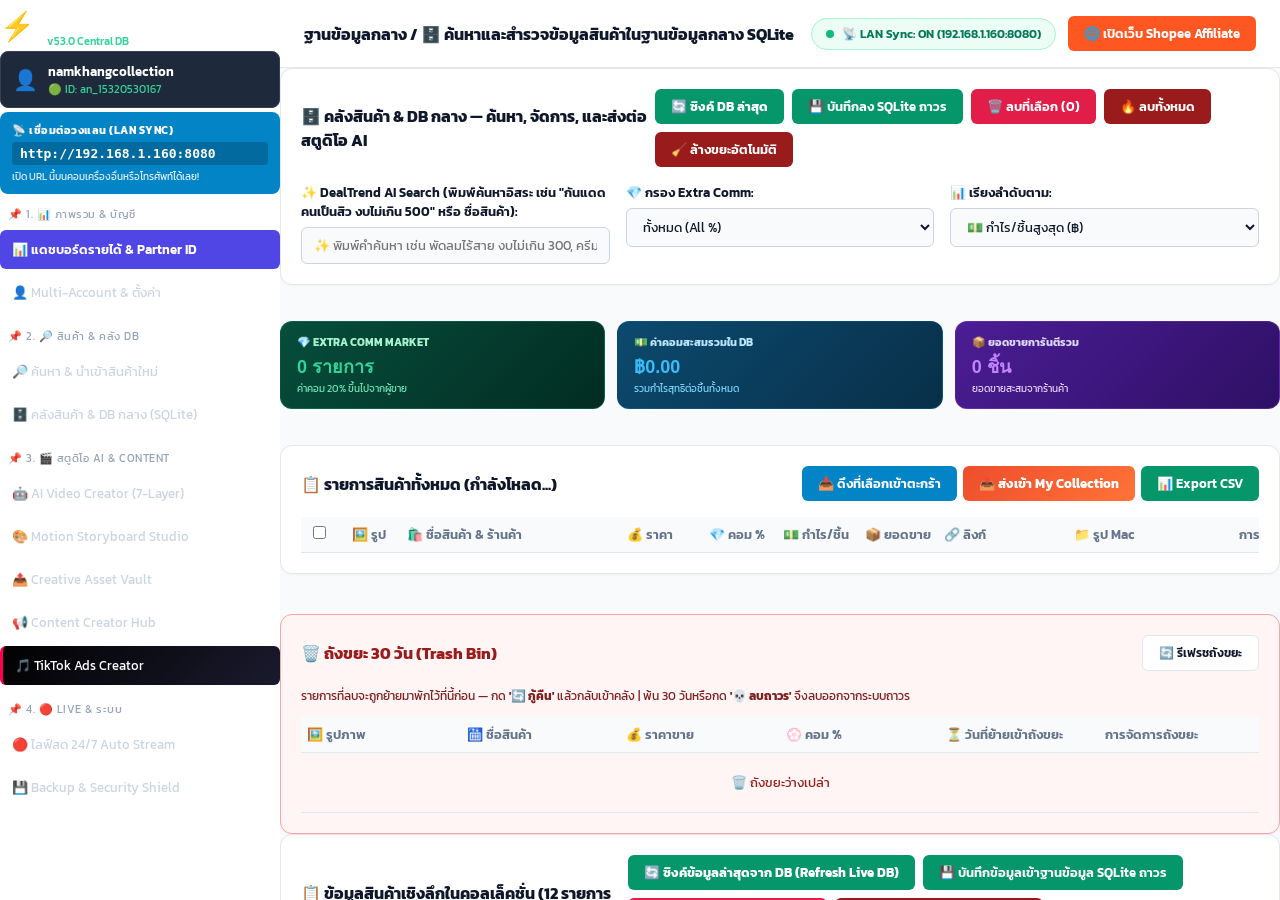
==== commit 86a59d82: "feat: Integrated DealTrend Extra Commission Market strip + AI Natural Search + Extra Comm badges v10" ====
--- a/index.html
+++ b/index.html
@@ -90,16 +90,16 @@
                         <div class="form-grid" style="margin-top:12px;">
                             <div class="form-row">
                                 <div class="form-group" style="flex:3;">
-                                    <label>🔍 ค้นหาสินค้า (Keyword ชื่อ / ร้านค้า / รายละเอียด):</label>
-                                    <input type="text" id="inpDbSearchQuery" class="form-input" placeholder="พิมพ์ชื่อสินค้า เช่น พัดลมมือถือ, SKINTIFIC..." onkeyup="searchCentralDbLive()">
+                                    <label>✨ DealTrend AI Search (พิมพ์ค้นหาอิสระ เช่น "กันแดดคนเป็นสิว งบไม่เกิน 500" หรือ ชื่อสินค้า):</label>
+                                    <input type="text" id="inpDbSearchQuery" class="form-input" placeholder="✨ พิมพ์คำค้นหา เช่น พัดลมไร้สาย งบไม่เกิน 300, ครีมซอง..." onkeyup="searchCentralDbLive()">
                                 </div>
                                 <div class="form-group" style="flex:1;">
-                                    <label>💮 ขั้นต่ำค่าคอม %:</label>
+                                    <label>💎 กรอง Extra Comm:</label>
                                     <select id="inpDbMinComm" class="form-select" onchange="searchCentralDbLive()">
                                         <option value="0">ทั้งหมด (All %)</option>
-                                        <option value="20">20% ขึ้นไป</option>
-                                        <option value="25">25% ขึ้นไป</option>
-                                        <option value="28">28% ขึ้นไป (ค่าคอมสูงพิเศษ)</option>
+                                        <option value="20">💎 20% ขึ้นไป (Extra Comm)</option>
+                                        <option value="25">💎 25% ขึ้นไป (Extra Comm สูง)</option>
+                                        <option value="28">💎 28% ขึ้นไป (Super Extra)</option>
                                     </select>
                                 </div>
                                 <div class="form-group" style="flex:1;">
@@ -112,6 +112,25 @@
                                     </select>
                                 </div>
                             </div>
+                        </div>
+                    </div>
+
+                    <!-- DealTrend Market Summary Strip -->
+                    <div style="display:flex; gap:12px; margin-bottom:16px; flex-wrap:wrap;">
+                        <div style="flex:1; background:linear-gradient(135deg,#064e3b,#022c22); border:1px solid #10b98144; border-radius:12px; padding:12px 16px; color:#fff;">
+                            <div style="font-size:11px; color:#a7f3d0; font-weight:700;">💎 EXTRA COMM MARKET</div>
+                            <div style="font-size:18px; font-weight:800; color:#34d399; margin-top:2px;" id="dtExtraCommCount">0 รายการ</div>
+                            <div style="font-size:10px; color:#6ee7b7;">ค่าคอม 20% ขึ้นไปจากผู้ขาย</div>
+                        </div>
+                        <div style="flex:1; background:linear-gradient(135deg,#0c4a6e,#082f49); border:1px solid #0284c744; border-radius:12px; padding:12px 16px; color:#fff;">
+                            <div style="font-size:11px; color:#bae6fd; font-weight:700;">💵 ค่าคอมสะสมรวมใน DB</div>
+                            <div style="font-size:18px; font-weight:800; color:#38bdf8; margin-top:2px;" id="dtTotalProfit">฿0.00</div>
+                            <div style="font-size:10px; color:#7dd3fc;">รวมกำไรสุทธิต่อชิ้นทั้งหมด</div>
+                        </div>
+                        <div style="flex:1; background:linear-gradient(135deg,#4c1d95,#2e1065); border:1px solid #a855f744; border-radius:12px; padding:12px 16px; color:#fff;">
+                            <div style="font-size:11px; color:#ddd6fe; font-weight:700;">📦 ยอดขายการันตีรวม</div>
+                            <div style="font-size:18px; font-weight:800; color:#c084fc; margin-top:2px;" id="dtTotalSold">0 ชิ้น</div>
+                            <div style="font-size:10px; color:#e9d5ff;">ยอดขายสะสมจากร้านค้า</div>
                         </div>
                     </div>
 
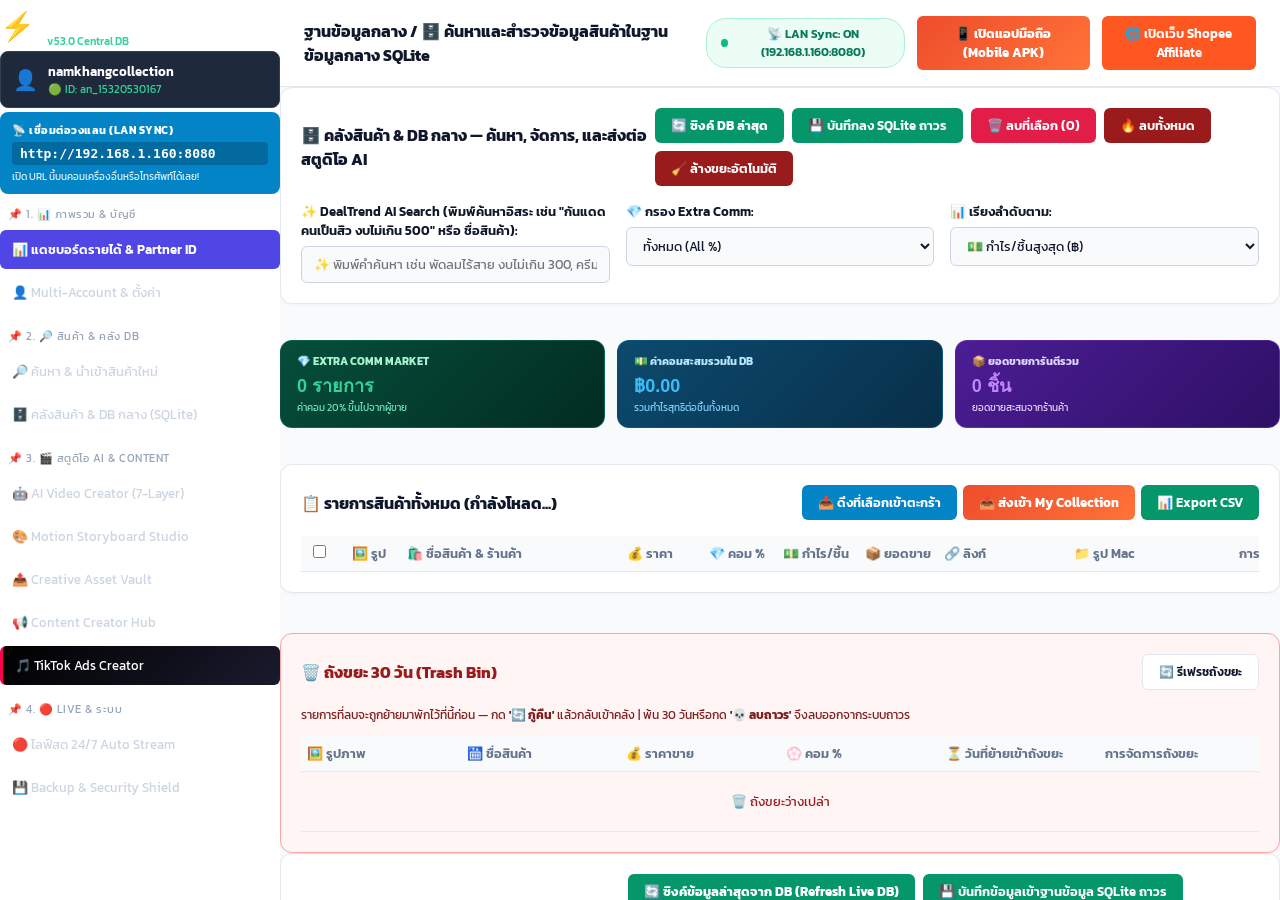
==== commit cefe6f29: "feat: Add Android Mobile App (PWA / APK) interface mobile.html with 1-tap basket tagging v110.0" ====
--- a/index.html
+++ b/index.html
@@ -66,6 +66,7 @@
                         <span class="lan-dot"></span>
                         <span id="lanToggleText">📡 LAN Sync: ON (192.168.1.160:8080)</span>
                     </button>
+                    <button class="btn btn-primary" style="background:linear-gradient(135deg,#ee4d2d,#ff7337); border:none; font-weight:700;" onclick="window.open('/mobile','_blank')">📱 เปิดแอปมือถือ (Mobile APK)</button>
                     <button class="btn btn-primary" onclick="openShopeeLogin()">🌐 เปิดเว็บ Shopee Affiliate</button>
                 </div>
             </header>
